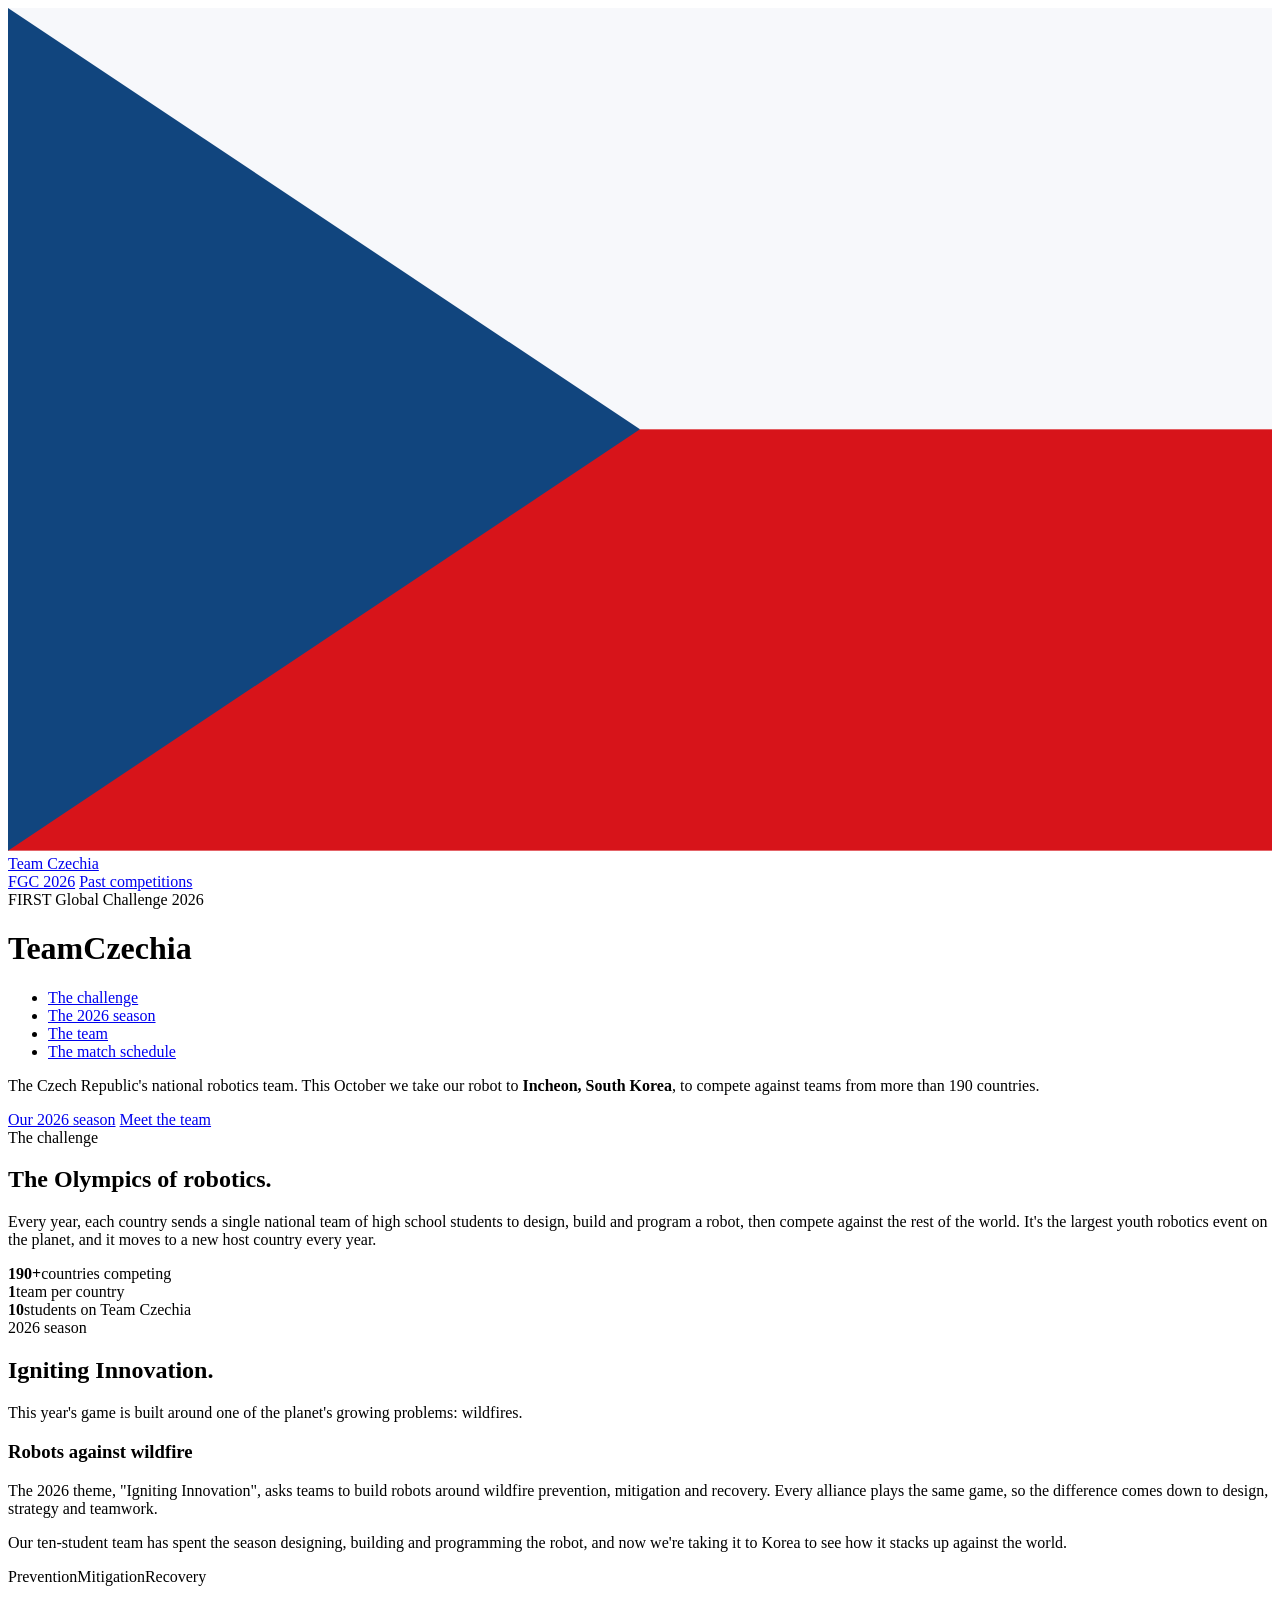
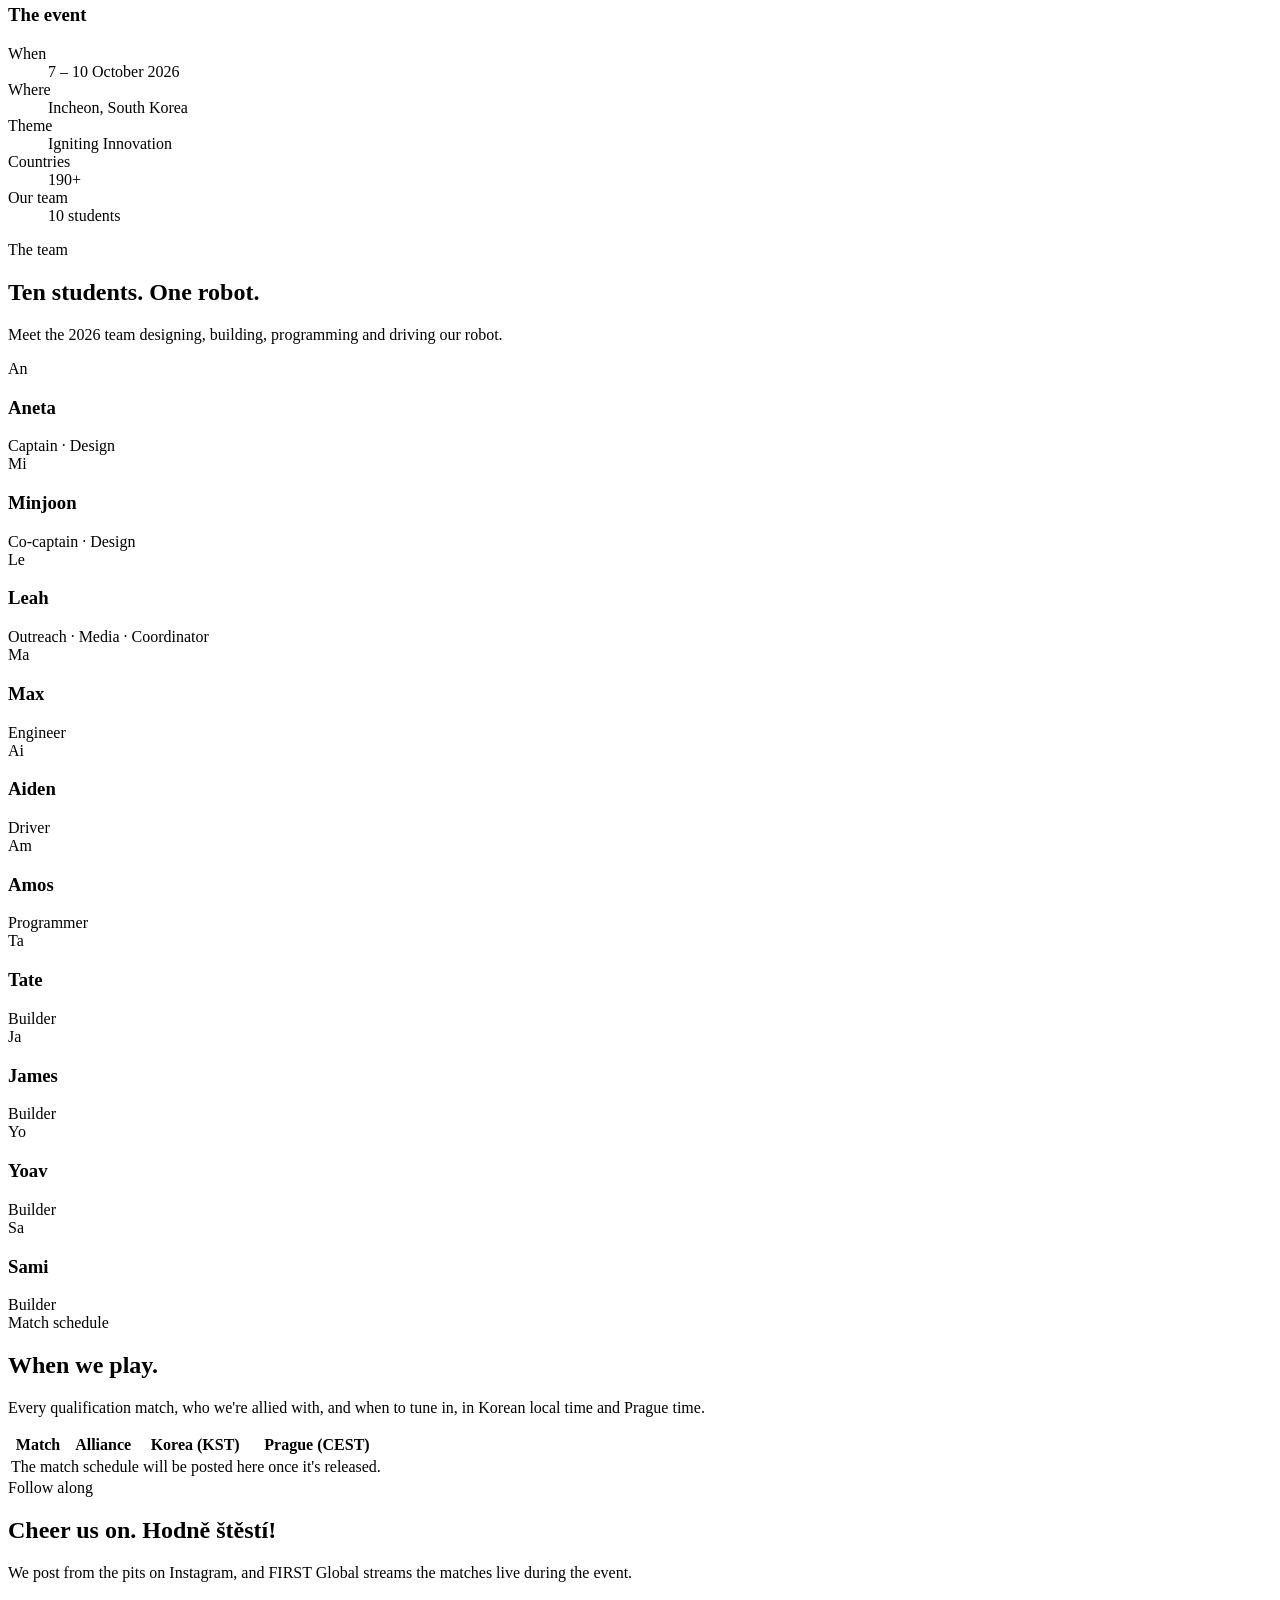
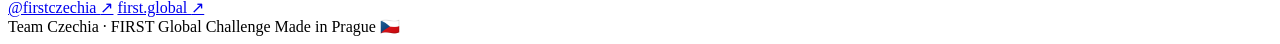
==== public/index.html @ cb6f0652 "Move Follow along below the match schedule Co-Authored-By: Claude Opus 5.5 <noreply@anthropic.com>" ====
<!doctype html>
<html lang="en">
<head>
  <meta charset="utf-8">
  <meta name="viewport" content="width=device-width, initial-scale=1">
  <title>Team Czechia · FIRST Global Challenge</title>
  <meta name="description" content="Team Czechia, the Czech Republic's national robotics team at the FIRST Global Challenge 2026 in Incheon, South Korea.">
  <meta property="og:title" content="Team Czechia · FIRST Global Challenge 2026">
  <meta property="og:description" content="The Czech Republic's national robotics team, competing in Incheon, South Korea, 7–10 October 2026.">
  <link rel="icon" href="/favicon.svg" type="image/svg+xml">
  <link rel="preconnect" href="https://fonts.googleapis.com">
  <link rel="preconnect" href="https://fonts.gstatic.com" crossorigin>
  <link href="https://fonts.googleapis.com/css2?family=Inter:wght@400;500;600&family=Inter+Tight:wght@700;800;900&display=swap" rel="stylesheet">
  <link rel="stylesheet" href="/styles.css">
</head>
<body>
  <nav>
    <div class="wrap">
      <a class="brand" href="/">
        <svg viewBox="0 0 30 20" aria-hidden="true"><rect width="30" height="10" fill="#F7F8FB"/><rect y="10" width="30" height="10" fill="#D7141A"/><path d="M0 0 15 10 0 20Z" fill="#11457E"/></svg>
        <span>Team Czechia</span>
      </a>
      <div class="tabs">
        <a href="/" aria-current="page">FGC 2026</a>
        <a href="/past/">Past competitions</a>
      </div>
    </div>
  </nav>

  <header class="hero">
    <div class="wrap">
      <span class="eyebrow">FIRST Global Challenge 2026</span>
      <div class="hero-title">
        <h1><span>Team</span><span class="czechia">Czechia</span></h1>
        <ul class="quick-menu" aria-label="On this page">
          <li><a href="#challenge">The challenge</a></li>
          <li><a href="#season">The 2026 season</a></li>
          <li><a href="#team">The team</a></li>
          <li><a href="#schedule">The match schedule</a></li>
        </ul>
      </div>
      <p class="lead">The Czech Republic's national robotics team. This October we take our robot to <strong>Incheon, South Korea</strong>, to compete against teams from more than 190 countries.</p>

      <div id="countdown-wrap">
        <p class="countdown-label">Until the competition opens in Incheon</p>
        <div class="countdown">
          <div><strong data-unit="d">–</strong><span>Days</span></div>
          <div><strong data-unit="h">–</strong><span>Hours</span></div>
          <div><strong data-unit="m">–</strong><span>Min</span></div>
          <div><strong data-unit="s">–</strong><span>Sec</span></div>
        </div>
      </div>
      <div class="live" id="live" hidden>Competing now in Incheon</div>

      <div class="cta">
        <a class="btn primary" href="#season">Our 2026 season</a>
        <a class="btn ghost" href="#team">Meet the team</a>
      </div>
    </div>
  </header>
  <div class="stripe" aria-hidden="true"></div>

  <main>
    <section id="challenge">
      <div class="wrap">
        <div class="section-head">
          <span class="eyebrow">The challenge</span>
          <h2>The Olympics of robotics.</h2>
          <p>Every year, each country sends a single national team of high school students to design, build and program a robot, then compete against the rest of the world. It's the largest youth robotics event on the planet, and it moves to a new host country every year.</p>
        </div>
        <div class="stats">
          <div class="stat"><strong>190+</strong><span>countries competing</span></div>
          <div class="stat"><strong>1</strong><span>team per country</span></div>
          <div class="stat"><strong>10</strong><span>students on Team Czechia</span></div>
        </div>
      </div>
    </section>

    <section id="season">
      <div class="wrap">
        <div class="section-head">
          <span class="eyebrow">2026 season</span>
          <h2>Igniting Innovation.</h2>
          <p>This year's game is built around one of the planet's growing problems: wildfires.</p>
        </div>
        <div class="grid-2">
          <article class="card fire">
            <h3>Robots against wildfire</h3>
            <p>The 2026 theme, "Igniting Innovation", asks teams to build robots around wildfire prevention, mitigation and recovery. Every alliance plays the same game, so the difference comes down to design, strategy and teamwork.</p>
            <p>Our ten-student team has spent the season designing, building and programming the robot, and now we're taking it to Korea to see how it stacks up against the world.</p>
            <div class="tags"><span>Prevention</span><span>Mitigation</span><span>Recovery</span></div>
          </article>
          <article class="card">
            <h3>The event</h3>
            <dl class="facts">
              <div><dt>When</dt><dd>7 – 10 October 2026</dd></div>
              <div><dt>Where</dt><dd>Incheon, South Korea</dd></div>
              <div><dt>Theme</dt><dd>Igniting Innovation</dd></div>
              <div><dt>Countries</dt><dd>190+</dd></div>
              <div><dt>Our team</dt><dd>10 students</dd></div>
            </dl>
          </article>
        </div>
      </div>
    </section>

    <section id="team">
      <div class="wrap">
        <div class="section-head">
          <span class="eyebrow">The team</span>
          <h2>Ten students. One robot.</h2>
          <p>Meet the 2026 team designing, building, programming and driving our robot.</p>
        </div>
        <div class="team">
          <article class="member captain">
            <div class="avatar" aria-hidden="true">An</div>
            <h3>Aneta</h3>
            <span class="role">Captain · Design</span>
          </article>
          <article class="member captain">
            <div class="avatar" aria-hidden="true">Mi</div>
            <h3>Minjoon</h3>
            <span class="role">Co-captain · Design</span>
          </article>
          <article class="member">
            <div class="avatar" aria-hidden="true">Le</div>
            <h3>Leah</h3>
            <span class="role">Outreach · Media · Coordinator</span>
          </article>
          <article class="member">
            <div class="avatar" aria-hidden="true">Ma</div>
            <h3>Max</h3>
            <span class="role">Engineer</span>
          </article>
          <article class="member">
            <div class="avatar" aria-hidden="true">Ai</div>
            <h3>Aiden</h3>
            <span class="role">Driver</span>
          </article>
          <article class="member">
            <div class="avatar" aria-hidden="true">Am</div>
            <h3>Amos</h3>
            <span class="role">Programmer</span>
          </article>
          <article class="member">
            <div class="avatar" aria-hidden="true">Ta</div>
            <h3>Tate</h3>
            <span class="role">Builder</span>
          </article>
          <article class="member">
            <div class="avatar" aria-hidden="true">Ja</div>
            <h3>James</h3>
            <span class="role">Builder</span>
          </article>
          <article class="member">
            <div class="avatar" aria-hidden="true">Yo</div>
            <h3>Yoav</h3>
            <span class="role">Builder</span>
          </article>
          <article class="member">
            <div class="avatar" aria-hidden="true">Sa</div>
            <h3>Sami</h3>
            <span class="role">Builder</span>
          </article>
        </div>
      </div>
    </section>

    <section id="schedule">
      <div class="wrap">
        <div class="section-head">
          <span class="eyebrow">Match schedule</span>
          <h2>When we play.</h2>
          <p>Every qualification match, who we're allied with, and when to tune in, in Korean local time and Prague time.</p>
        </div>
        <div class="table-wrap">
          <table class="schedule">
            <thead>
              <tr><th scope="col">Match</th><th scope="col">Alliance</th><th scope="col">Korea (KST)</th><th scope="col">Prague (CEST)</th></tr>
            </thead>
            <tbody id="schedule-body">
              <tr><td colspan="4" class="empty">The match schedule will be posted here once it's released.</td></tr>
            </tbody>
          </table>
        </div>
      </div>
    </section>
    <section class="follow">
      <div class="wrap">
        <div class="section-head">
          <span class="eyebrow">Follow along</span>
          <h2>Cheer us on. Hodně štěstí!</h2>
          <p>We post from the pits on Instagram, and FIRST Global streams the matches live during the event.</p>
        </div>
        <div class="cta">
          <a class="btn primary" href="https://www.instagram.com/firstczechia/" target="_blank" rel="noopener">@firstczechia <span aria-hidden="true">↗</span></a>
          <a class="btn ghost" href="https://first.global/fgc/" target="_blank" rel="noopener">first.global <span aria-hidden="true">↗</span></a>
        </div>
      </div>
    </section>
  </main>

  <footer>
    <div class="wrap">
      <span>Team Czechia · FIRST Global Challenge</span>
      <span>Made in Prague 🇨🇿</span>
    </div>
  </footer>

  <script>
    // Competition runs 7–10 Oct 2026 in Incheon (UTC+9).
    const start = Date.parse("2026-10-07T00:00:00+09:00");
    const end = Date.parse("2026-10-11T00:00:00+09:00");
    const units = Object.fromEntries([...document.querySelectorAll("[data-unit]")].map(el => [el.dataset.unit, el]));
    const pad = n => String(n).padStart(2, "0");

    function tick() {
      const now = Date.now();
      if (now >= start) {
        document.getElementById("countdown-wrap").hidden = true;
        document.getElementById("live").hidden = now >= end;
        return;
      }
      const s = Math.floor((start - now) / 1000);
      units.d.textContent = Math.floor(s / 86400);
      units.h.textContent = pad(Math.floor(s % 86400 / 3600));
      units.m.textContent = pad(Math.floor(s % 3600 / 60));
      units.s.textContent = pad(s % 60);
      setTimeout(tick, 1000 - now % 1000);
    }
    tick();

    // Match schedule. Enter times in Korean local time (KST, UTC+9); Prague time is worked out automatically.
    // Example: { match: "Q12", alliance: ["Japan", "Kenya"], kst: "2026-10-08 10:30" },
    const matches = [];

    if (matches.length) {
      const fmt = (date, tz) => date.toLocaleString("en-GB", { timeZone: tz, weekday: "short", day: "numeric", month: "short", hour: "2-digit", minute: "2-digit" });
      document.getElementById("schedule-body").innerHTML = matches.map(m => {
        const when = new Date(m.kst.replace(" ", "T") + ":00+09:00");
        return `<tr><td><strong>${m.match}</strong></td><td>Czechia · ${m.alliance.join(" · ")}</td><td>${fmt(when, "Asia/Seoul")}</td><td>${fmt(when, "Europe/Prague")}</td></tr>`;
      }).join("");
    }
  </script>
</body>
</html>
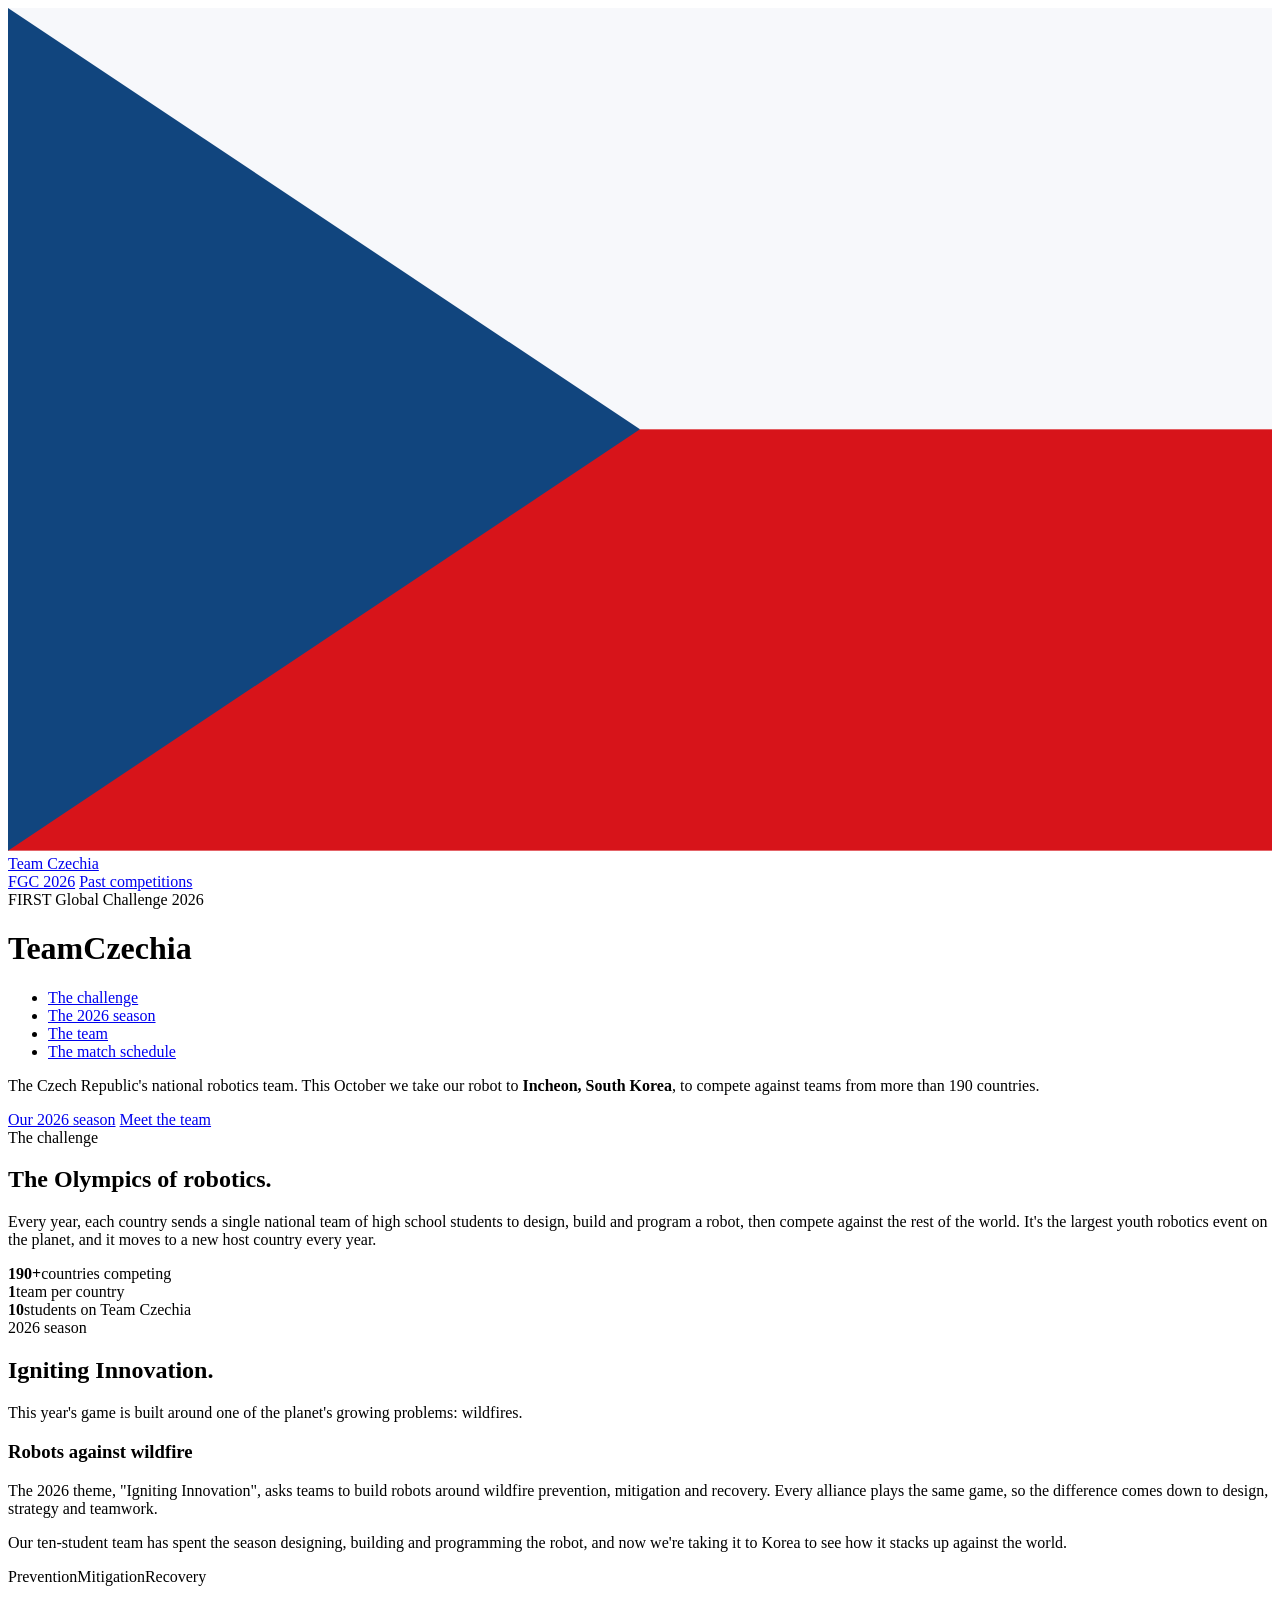
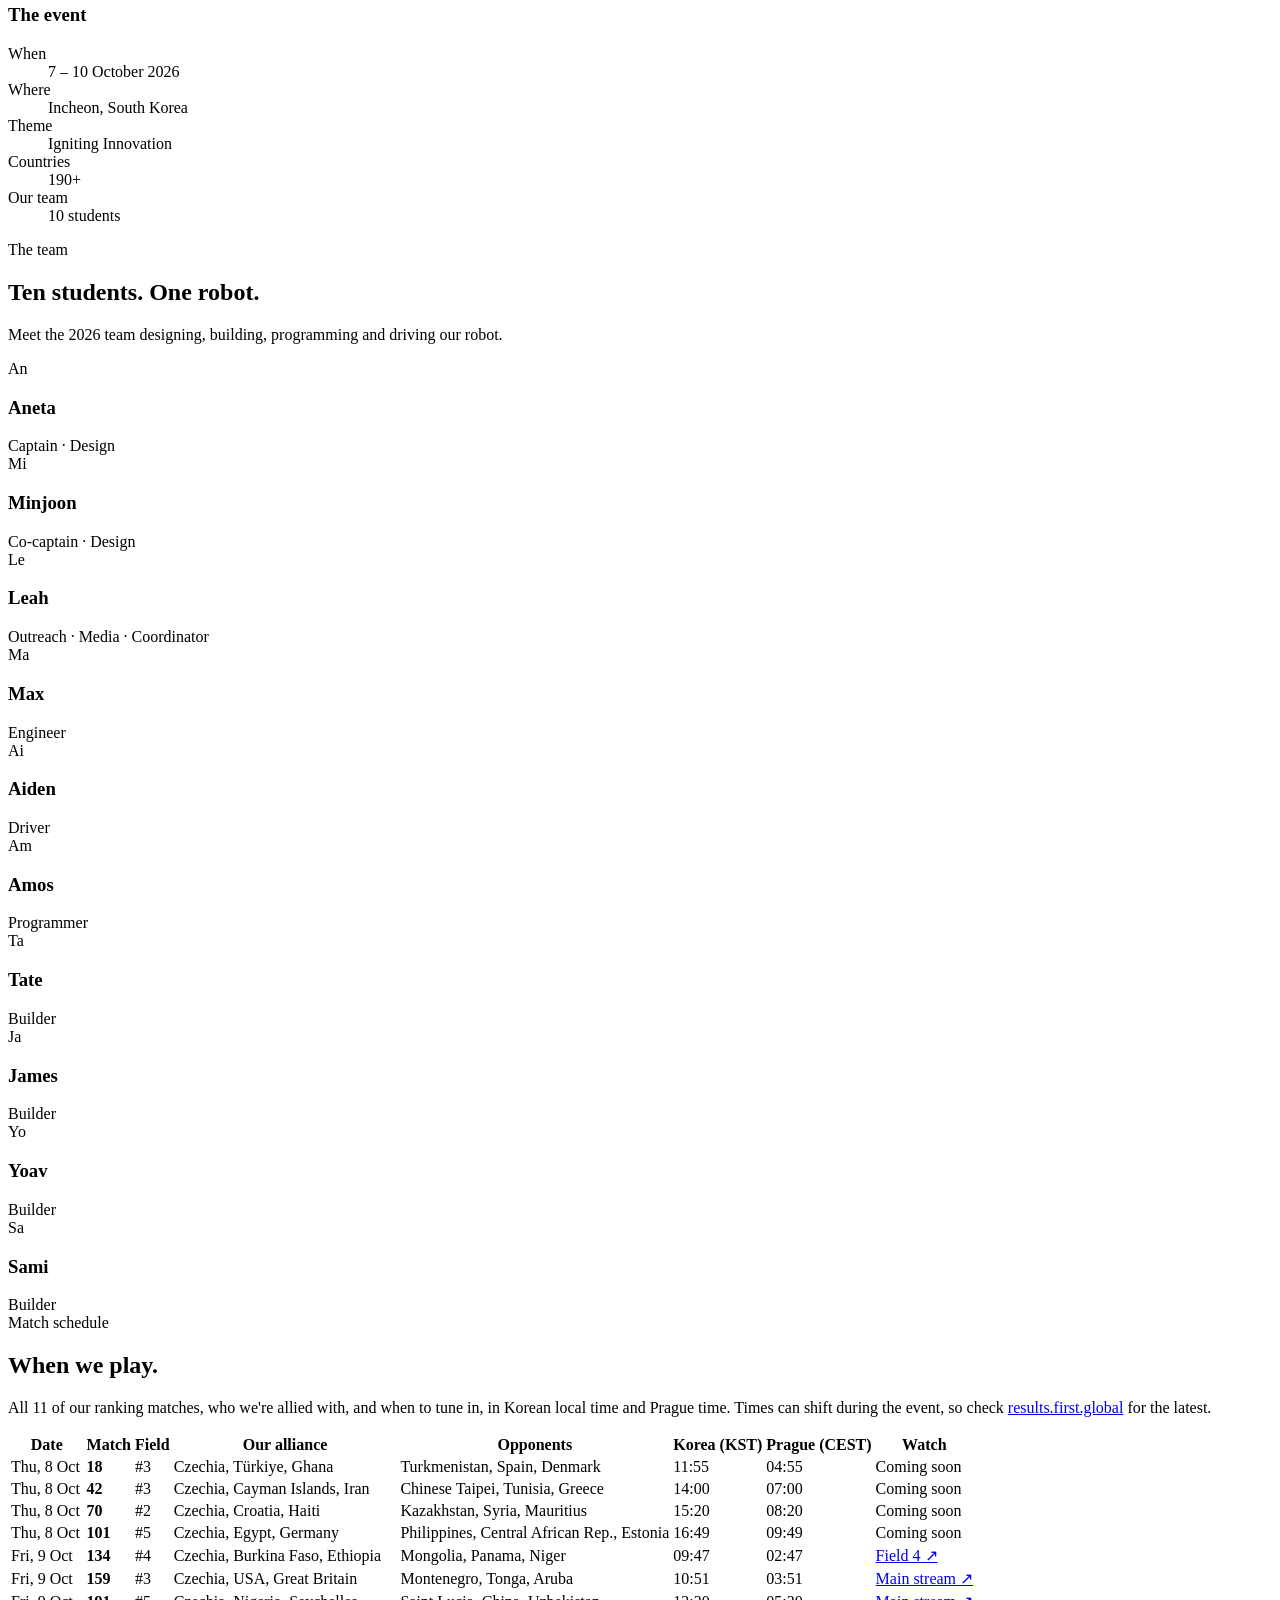
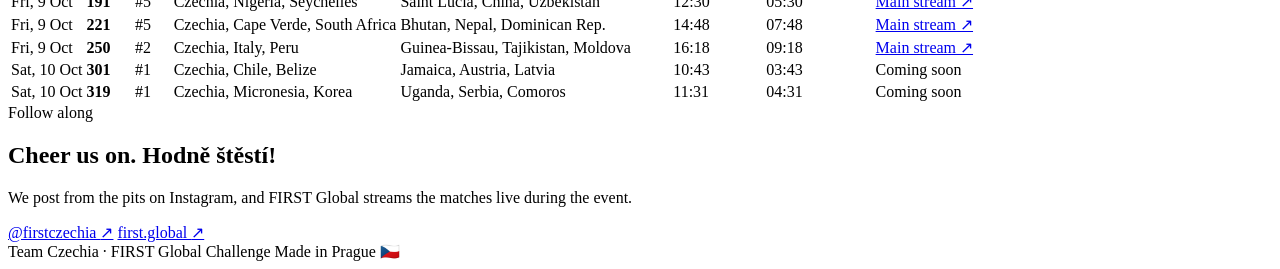
==== commit e2947891: "Add Czechia's 11 ranking matches with fields, alliances and stream links Co-Authored-By: Claude Opus" ====
--- a/public/index.html
+++ b/public/index.html
@@ -171,15 +171,15 @@
         <div class="section-head">
           <span class="eyebrow">Match schedule</span>
           <h2>When we play.</h2>
-          <p>Every qualification match, who we're allied with, and when to tune in, in Korean local time and Prague time.</p>
+          <p>All 11 of our ranking matches, who we're allied with, and when to tune in, in Korean local time and Prague time. Times can shift during the event, so check <a href="https://results.first.global/" target="_blank" rel="noopener">results.first.global</a> for the latest.</p>
         </div>
         <div class="table-wrap">
           <table class="schedule">
             <thead>
-              <tr><th scope="col">Match</th><th scope="col">Alliance</th><th scope="col">Korea (KST)</th><th scope="col">Prague (CEST)</th></tr>
+              <tr><th scope="col">Date</th><th scope="col">Match</th><th scope="col">Field</th><th scope="col">Our alliance</th><th scope="col">Opponents</th><th scope="col">Korea (KST)</th><th scope="col">Prague (CEST)</th><th scope="col">Watch</th></tr>
             </thead>
             <tbody id="schedule-body">
-              <tr><td colspan="4" class="empty">The match schedule will be posted here once it's released.</td></tr>
+              <tr><td colspan="8" class="empty">The match schedule will be posted here once it's released.</td></tr>
             </tbody>
           </table>
         </div>
@@ -230,17 +230,66 @@
     }
     tick();
 
-    // Match schedule. Enter times in Korean local time (KST, UTC+9); Prague time is worked out automatically.
-    // Example: { match: "Q12", alliance: ["Japan", "Kenya"], kst: "2026-10-08 10:30" },
-    const matches = [];
-
-    if (matches.length) {
-      const fmt = (date, tz) => date.toLocaleString("en-GB", { timeZone: tz, weekday: "short", day: "numeric", month: "short", hour: "2-digit", minute: "2-digit" });
-      document.getElementById("schedule-body").innerHTML = matches.map(m => {
-        const when = new Date(m.kst.replace(" ", "T") + ":00+09:00");
-        return `<tr><td><strong>${m.match}</strong></td><td>Czechia · ${m.alliance.join(" · ")}</td><td>${fmt(when, "Asia/Seoul")}</td><td>${fmt(when, "Europe/Prague")}</td></tr>`;
-      }).join("");
-    }
+    // Ranking matches from results.first.global. Times are Korean local time (KST, UTC+9);
+    // Prague time is worked out automatically.
+    const matches = [
+      { match: 18,  field: 3, kst: "2026-10-08 11:55", alliance: "red",  with: ["TUR", "GHA"], vs: ["TKM", "ESP", "DEN"] },
+      { match: 42,  field: 3, kst: "2026-10-08 14:00", alliance: "red",  with: ["CAY", "IRI"], vs: ["TPE", "TUN", "GRE"] },
+      { match: 70,  field: 2, kst: "2026-10-08 15:20", alliance: "red",  with: ["CRO", "HAI"], vs: ["KAZ", "SYR", "MRI"] },
+      { match: 101, field: 5, kst: "2026-10-08 16:49", alliance: "red",  with: ["EGY", "GER"], vs: ["PHI", "CAF", "EST"] },
+      { match: 134, field: 4, kst: "2026-10-09 09:47", alliance: "blue", with: ["BUR", "ETH"], vs: ["MGL", "PAN", "NIG"] },
+      { match: 159, field: 3, kst: "2026-10-09 10:51", alliance: "blue", with: ["USA", "GBR"], vs: ["MNE", "TGA", "ARU"] },
+      { match: 191, field: 5, kst: "2026-10-09 12:30", alliance: "blue", with: ["NGR", "SEY"], vs: ["LCA", "CHN", "UZB"] },
+      { match: 221, field: 5, kst: "2026-10-09 14:48", alliance: "red",  with: ["CPV", "RSA"], vs: ["BHU", "NEP", "DOM"] },
+      { match: 250, field: 2, kst: "2026-10-09 16:18", alliance: "red",  with: ["ITA", "PER"], vs: ["GBS", "TJK", "MDA"] },
+      { match: 301, field: 1, kst: "2026-10-10 10:43", alliance: "blue", with: ["CHI", "BIZ"], vs: ["JAM", "AUT", "LAT"] },
+      { match: 319, field: 1, kst: "2026-10-10 11:31", alliance: "blue", with: ["FSM", "KOR"], vs: ["UGA", "SRB", "COM"] },
+    ];
+
+    // FIRST Global Media livestreams by Korean date: a field number, or "main" for the day's main broadcast.
+    const streams = {
+      "2026-10-09": {
+        main: "https://www.youtube.com/watch?v=juiOD0SCK9Q",
+        4: "https://www.youtube.com/watch?v=u9lpqA9azkM",
+      },
+    };
+
+    const countries = {
+      ARU: "Aruba", AUT: "Austria", BHU: "Bhutan", BIZ: "Belize", BUR: "Burkina Faso", CAF: "Central African Rep.",
+      CAY: "Cayman Islands", CHI: "Chile", CHN: "China", COM: "Comoros", CPV: "Cape Verde", CRO: "Croatia",
+      DEN: "Denmark", DOM: "Dominican Rep.", EGY: "Egypt", ESP: "Spain", EST: "Estonia", ETH: "Ethiopia",
+      FSM: "Micronesia", GBR: "Great Britain", GBS: "Guinea-Bissau", GER: "Germany", GHA: "Ghana", GRE: "Greece",
+      HAI: "Haiti", IRI: "Iran", ITA: "Italy", JAM: "Jamaica", KAZ: "Kazakhstan", KOR: "Korea", LAT: "Latvia",
+      LCA: "Saint Lucia", MDA: "Moldova", MGL: "Mongolia", MNE: "Montenegro", MRI: "Mauritius", NEP: "Nepal",
+      NGR: "Nigeria", NIG: "Niger", PAN: "Panama", PER: "Peru", PHI: "Philippines", RSA: "South Africa",
+      SEY: "Seychelles", SRB: "Serbia", SYR: "Syria", TGA: "Tonga", TJK: "Tajikistan", TKM: "Turkmenistan",
+      TPE: "Chinese Taipei", TUN: "Tunisia", TUR: "Türkiye", UGA: "Uganda", USA: "USA", UZB: "Uzbekistan",
+    };
+    const names = codes => codes.map(c => countries[c] || c).join(", ");
+    const fmt = (date, tz, opts) => date.toLocaleString("en-GB", { timeZone: tz, ...opts });
+    const time = { hour: "2-digit", minute: "2-digit" };
+    const other = { blue: "red", red: "blue" };
+    const nextMatch = matches.find(m => new Date(m.kst.replace(" ", "T") + ":00+09:00") > Date.now());
+
+    document.getElementById("schedule-body").innerHTML = matches.map(m => {
+      const when = new Date(m.kst.replace(" ", "T") + ":00+09:00");
+      const day = streams[m.kst.slice(0, 10)] || {};
+      const watch = day[m.field]
+        ? `<a class="watch" href="${day[m.field]}" target="_blank" rel="noopener">Field ${m.field} ↗</a>`
+        : day.main
+          ? `<a class="watch" href="${day.main}" target="_blank" rel="noopener">Main stream ↗</a>`
+          : `<span class="soon">Coming soon</span>`;
+      return `<tr${m === nextMatch ? ' class="next"' : ""}>
+        <td>${fmt(when, "Asia/Seoul", { weekday: "short", day: "numeric", month: "short" })}</td>
+        <td><strong>${m.match}</strong>${m === nextMatch ? ' <span class="next-tag">Next</span>' : ""}</td>
+        <td>#${m.field}</td>
+        <td><span class="dot ${m.alliance}"></span>Czechia, ${names(m.with)}</td>
+        <td><span class="dot ${other[m.alliance]}"></span>${names(m.vs)}</td>
+        <td>${fmt(when, "Asia/Seoul", time)}</td>
+        <td>${fmt(when, "Europe/Prague", time)}</td>
+        <td>${watch}</td>
+      </tr>`;
+    }).join("");
   </script>
 </body>
 </html>
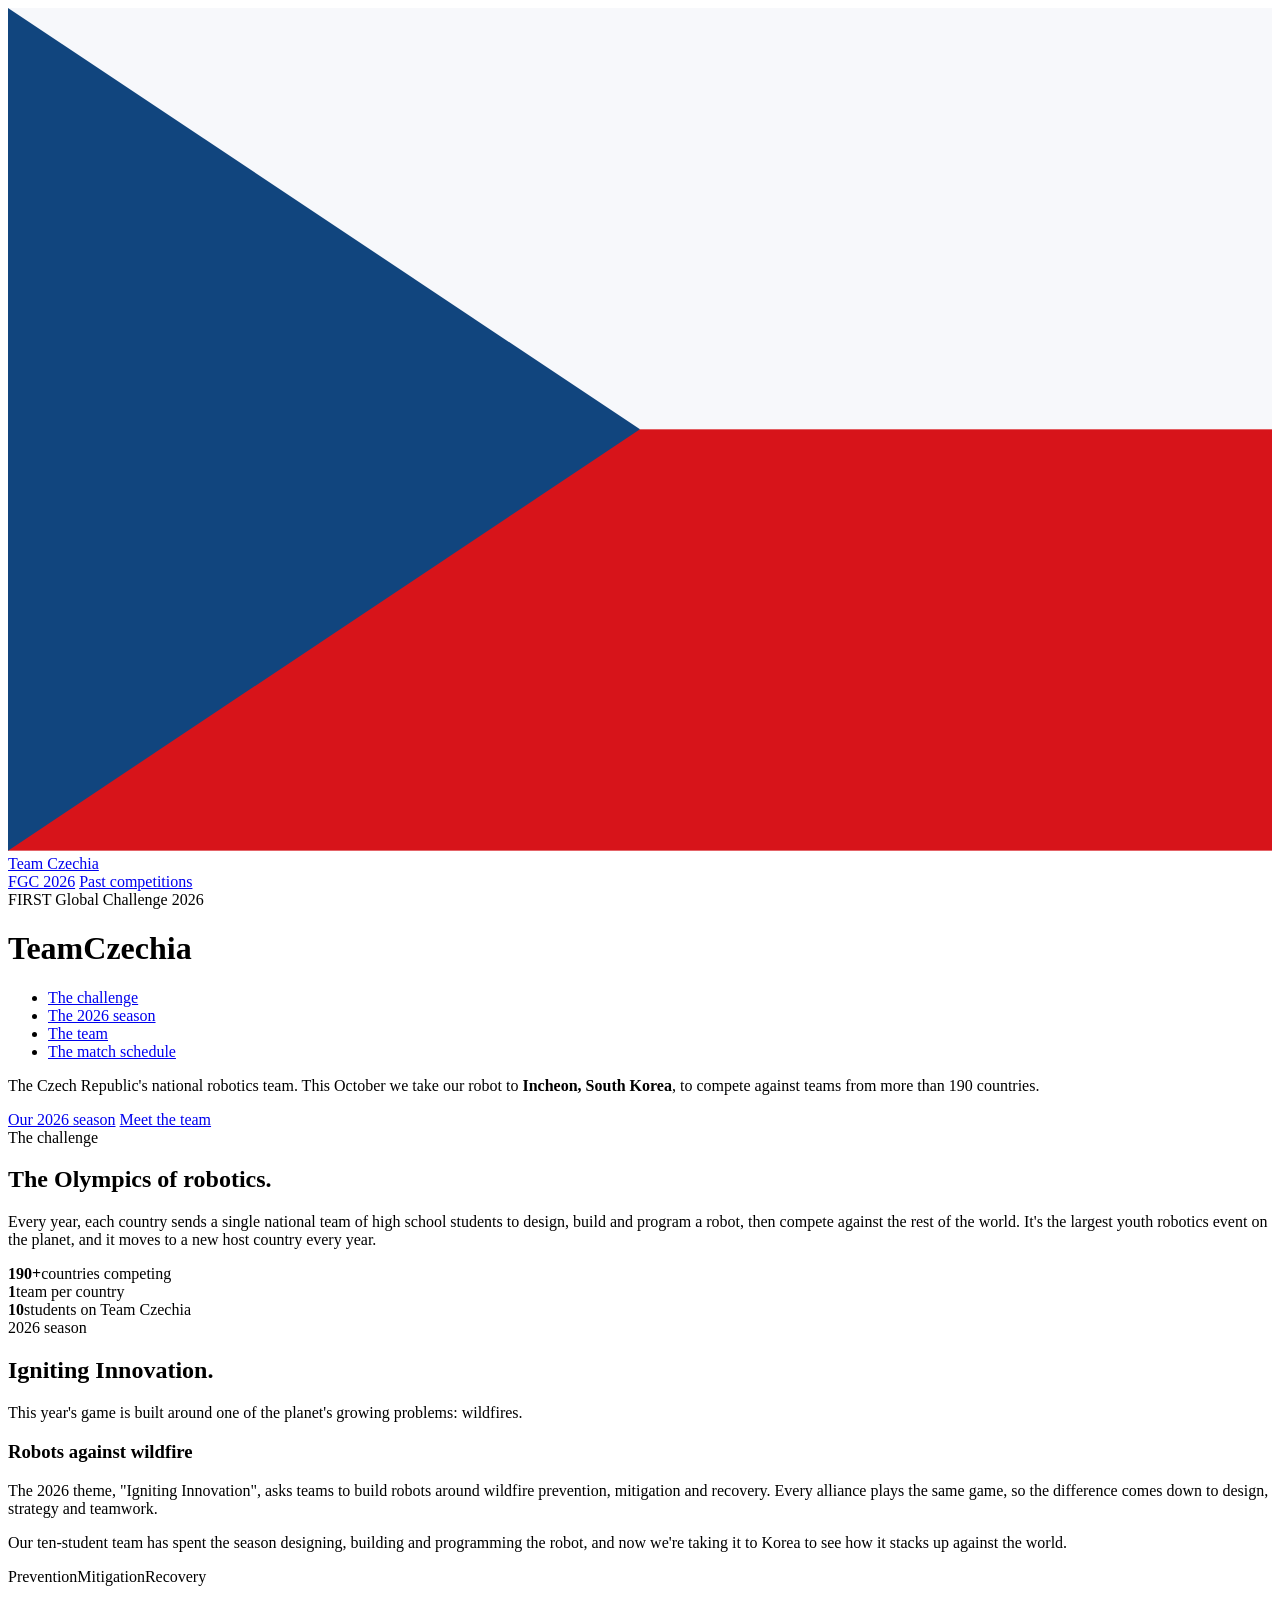
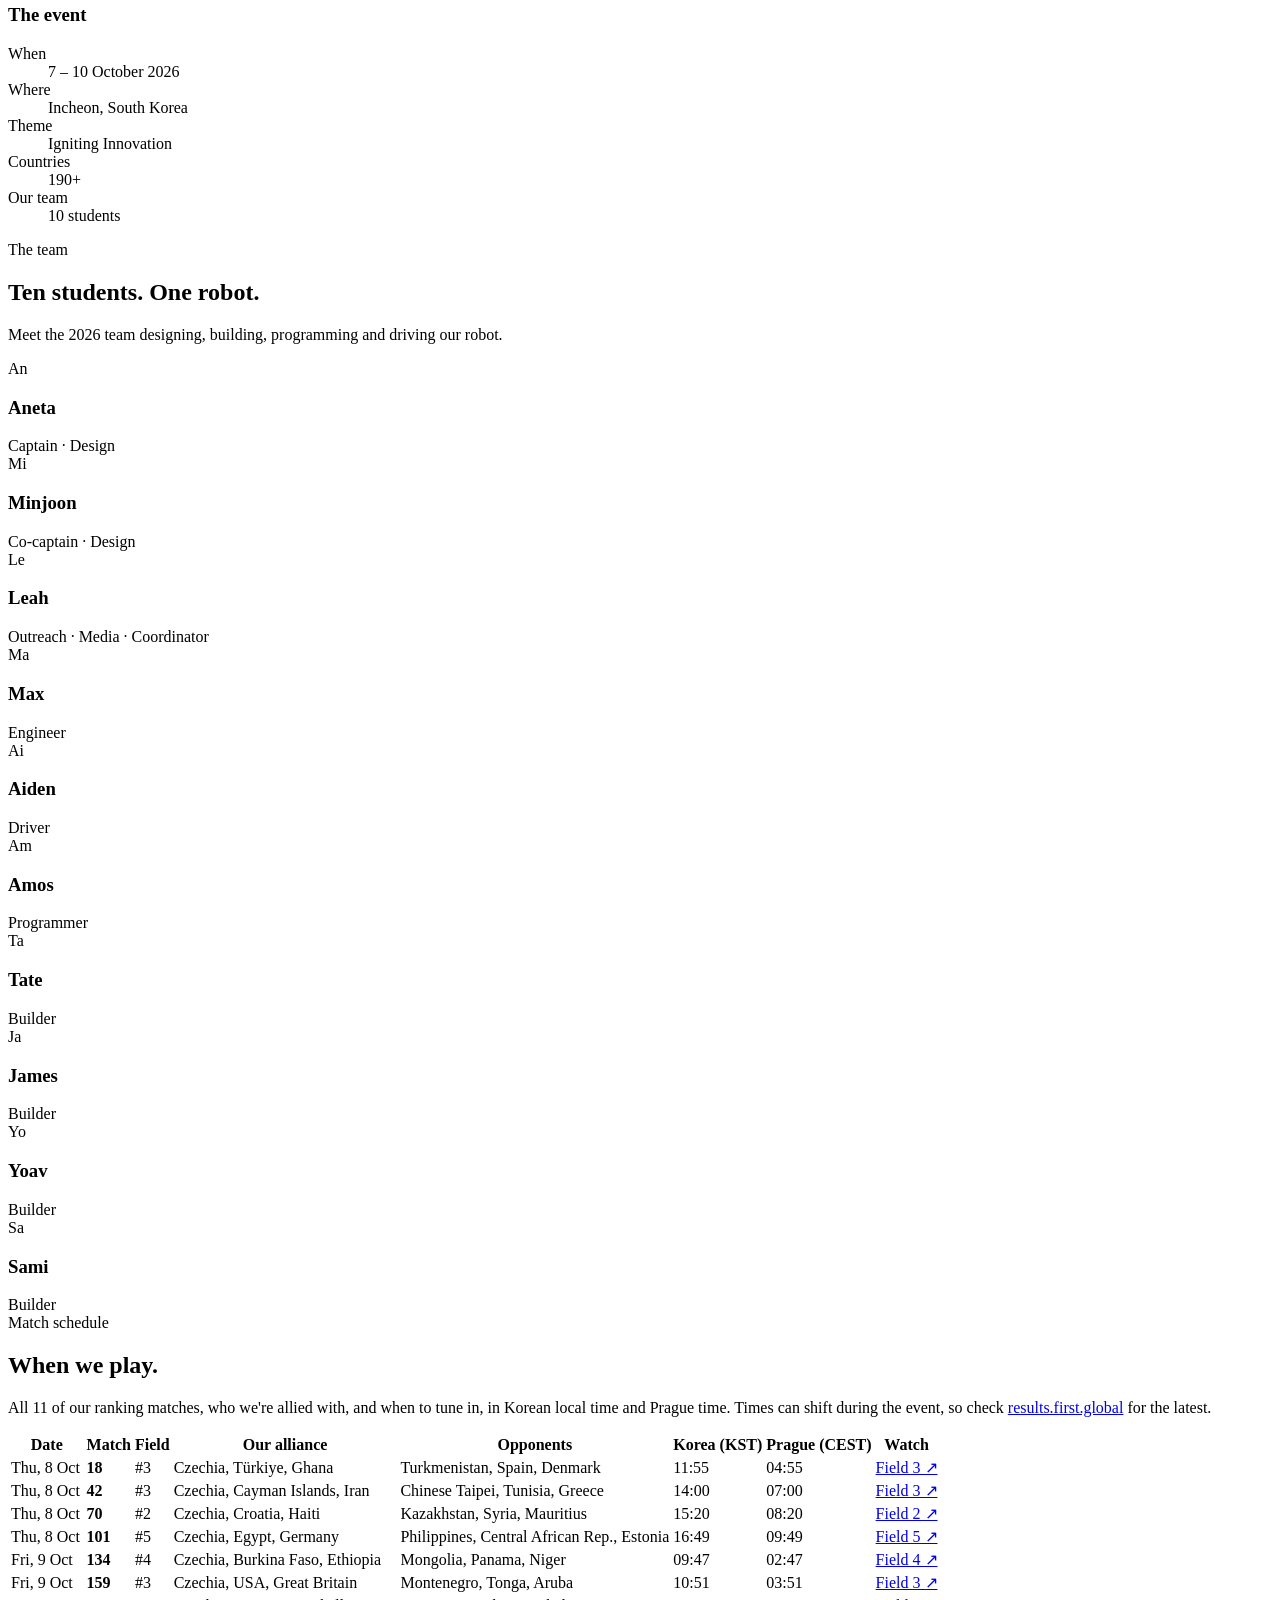
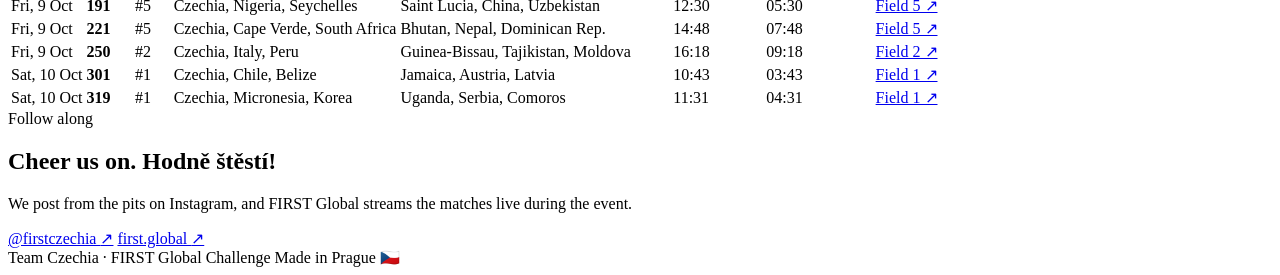
==== commit 4830f1b3: "Link every match to its FGC 2026 field livestream Fix day mapping (Day 1 = Thu 8 Oct, Day 2 = Fri 9 " ====
--- a/public/index.html
+++ b/public/index.html
@@ -246,12 +246,13 @@
       { match: 319, field: 1, kst: "2026-10-10 11:31", alliance: "blue", with: ["FSM", "KOR"], vs: ["UGA", "SRB", "COM"] },
     ];
 
-    // FIRST Global Media livestreams by Korean date: a field number, or "main" for the day's main broadcast.
+    // FIRST Global Media livestreams (YouTube "Live" tab), by Korean date: a field number, or "main" for
+    // the day's main broadcast. Day 1 = Thu 8 Oct, Day 2 = Fri 9 Oct, Day 3 = Sat 10 Oct.
+    const yt = id => `https://www.youtube.com/watch?v=${id}`;
     const streams = {
-      "2026-10-09": {
-        main: "https://www.youtube.com/watch?v=juiOD0SCK9Q",
-        4: "https://www.youtube.com/watch?v=u9lpqA9azkM",
-      },
+      "2026-10-08": { main: yt("2giQLSlMOgo"), 1: yt("OYWoZl6scbM"), 2: yt("jJ5DHNJrpc4"), 3: yt("-jA1YanHcB8"), 4: yt("C7MIYhOdYS4"), 5: yt("rQO7Ml3pYxk") },
+      "2026-10-09": { main: yt("UekLwTOuNUU"), 1: yt("tkQpTnlTcu8"), 2: yt("F_kvVyXWrZU"), 3: yt("YNKPPyYxfJM"), 4: yt("ZkFxxa22V5g"), 5: yt("onEdqqlQjaQ") },
+      "2026-10-10": { main: yt("juiOD0SCK9Q"), 1: yt("jKX6kQnTp7g"), 2: yt("P4tHKmWGoS0"), 3: yt("3H32iaSLciE"), 4: yt("u9lpqA9azkM"), 5: yt("-zWoaHmeZ38") },
     };
 
     const countries = {
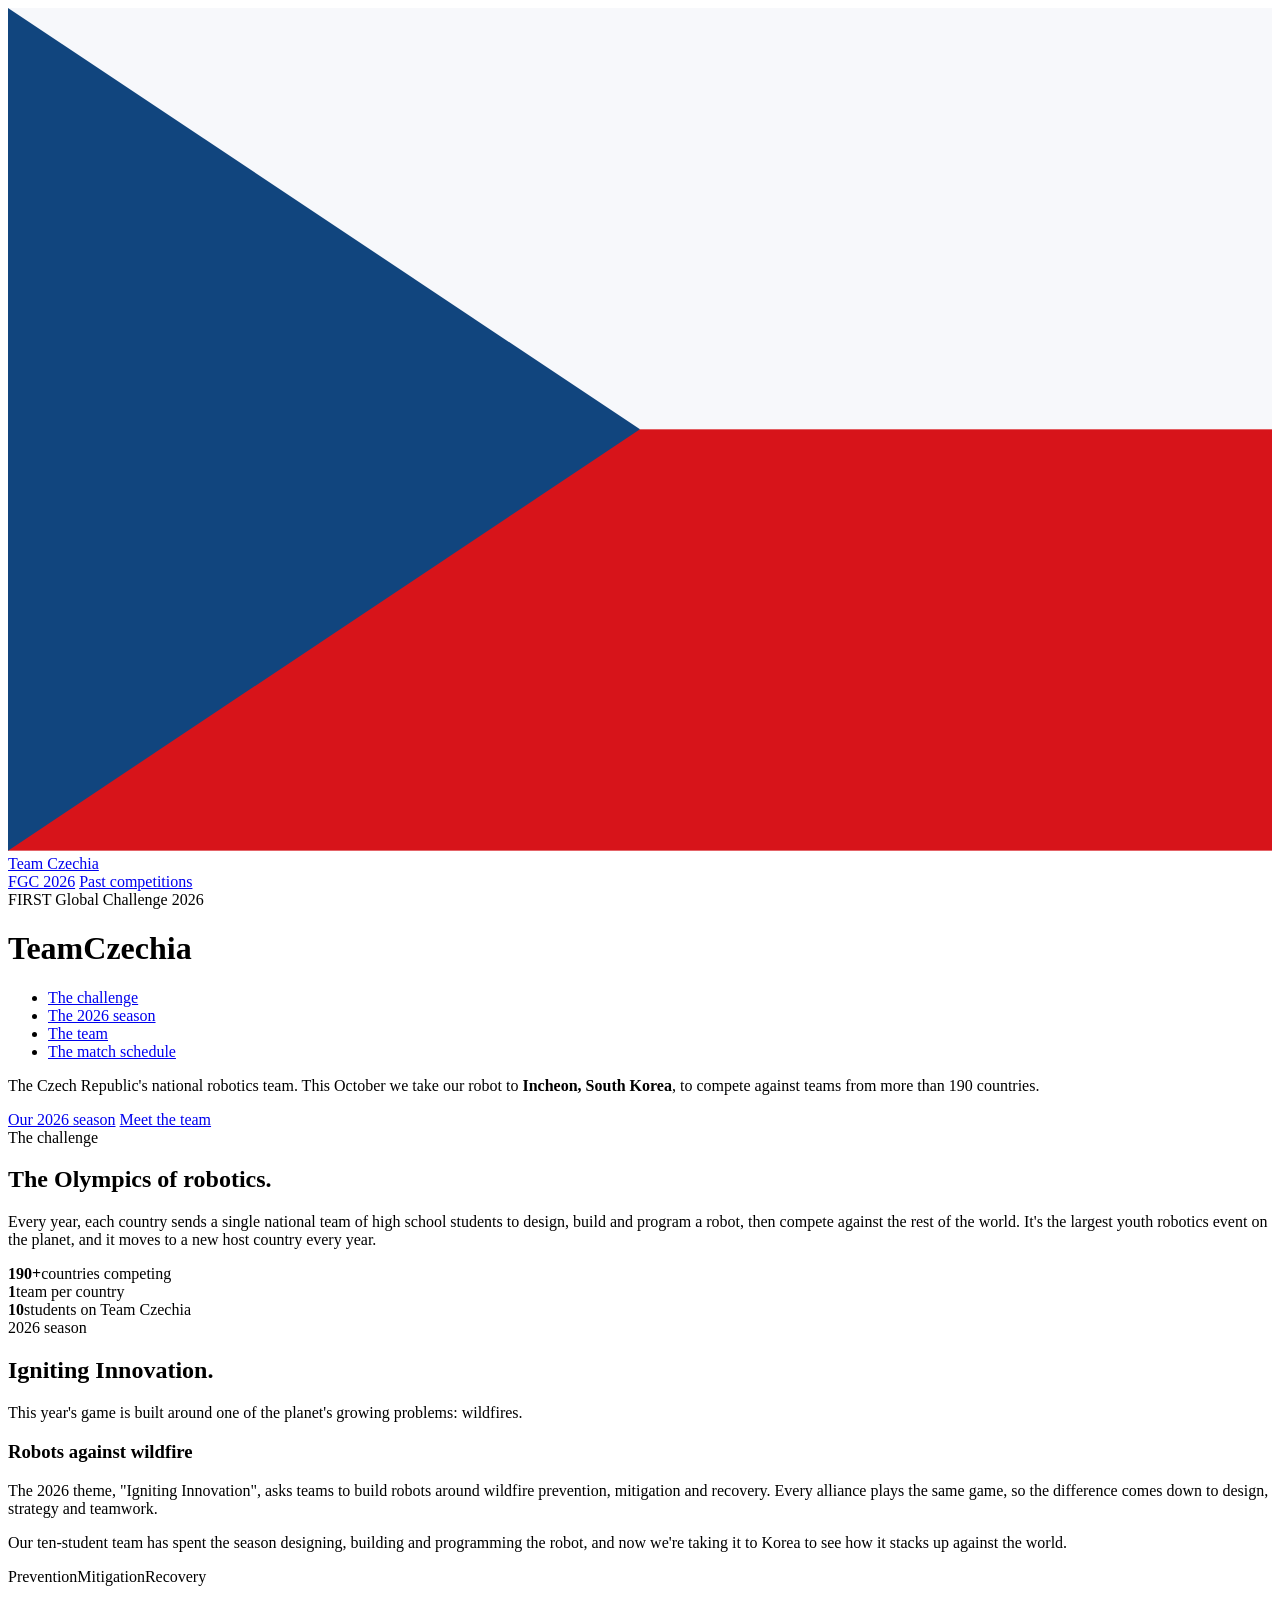
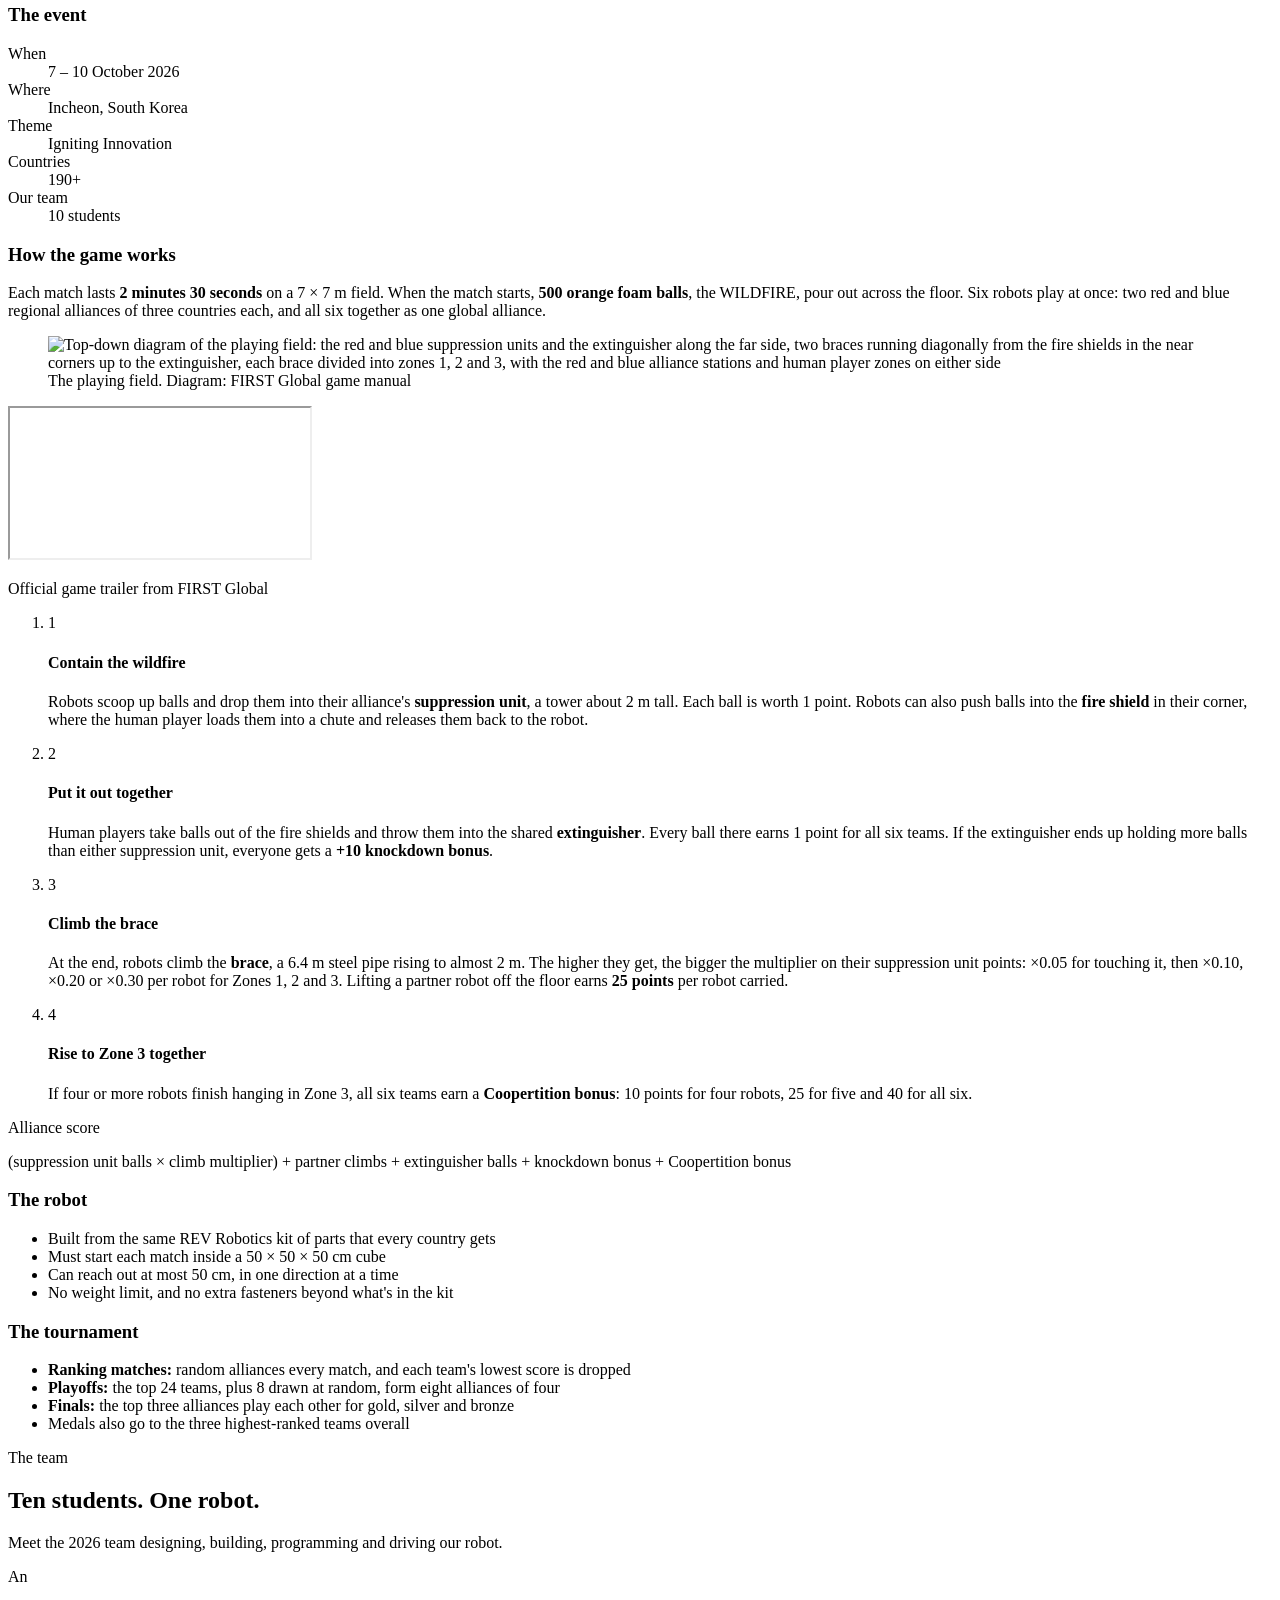
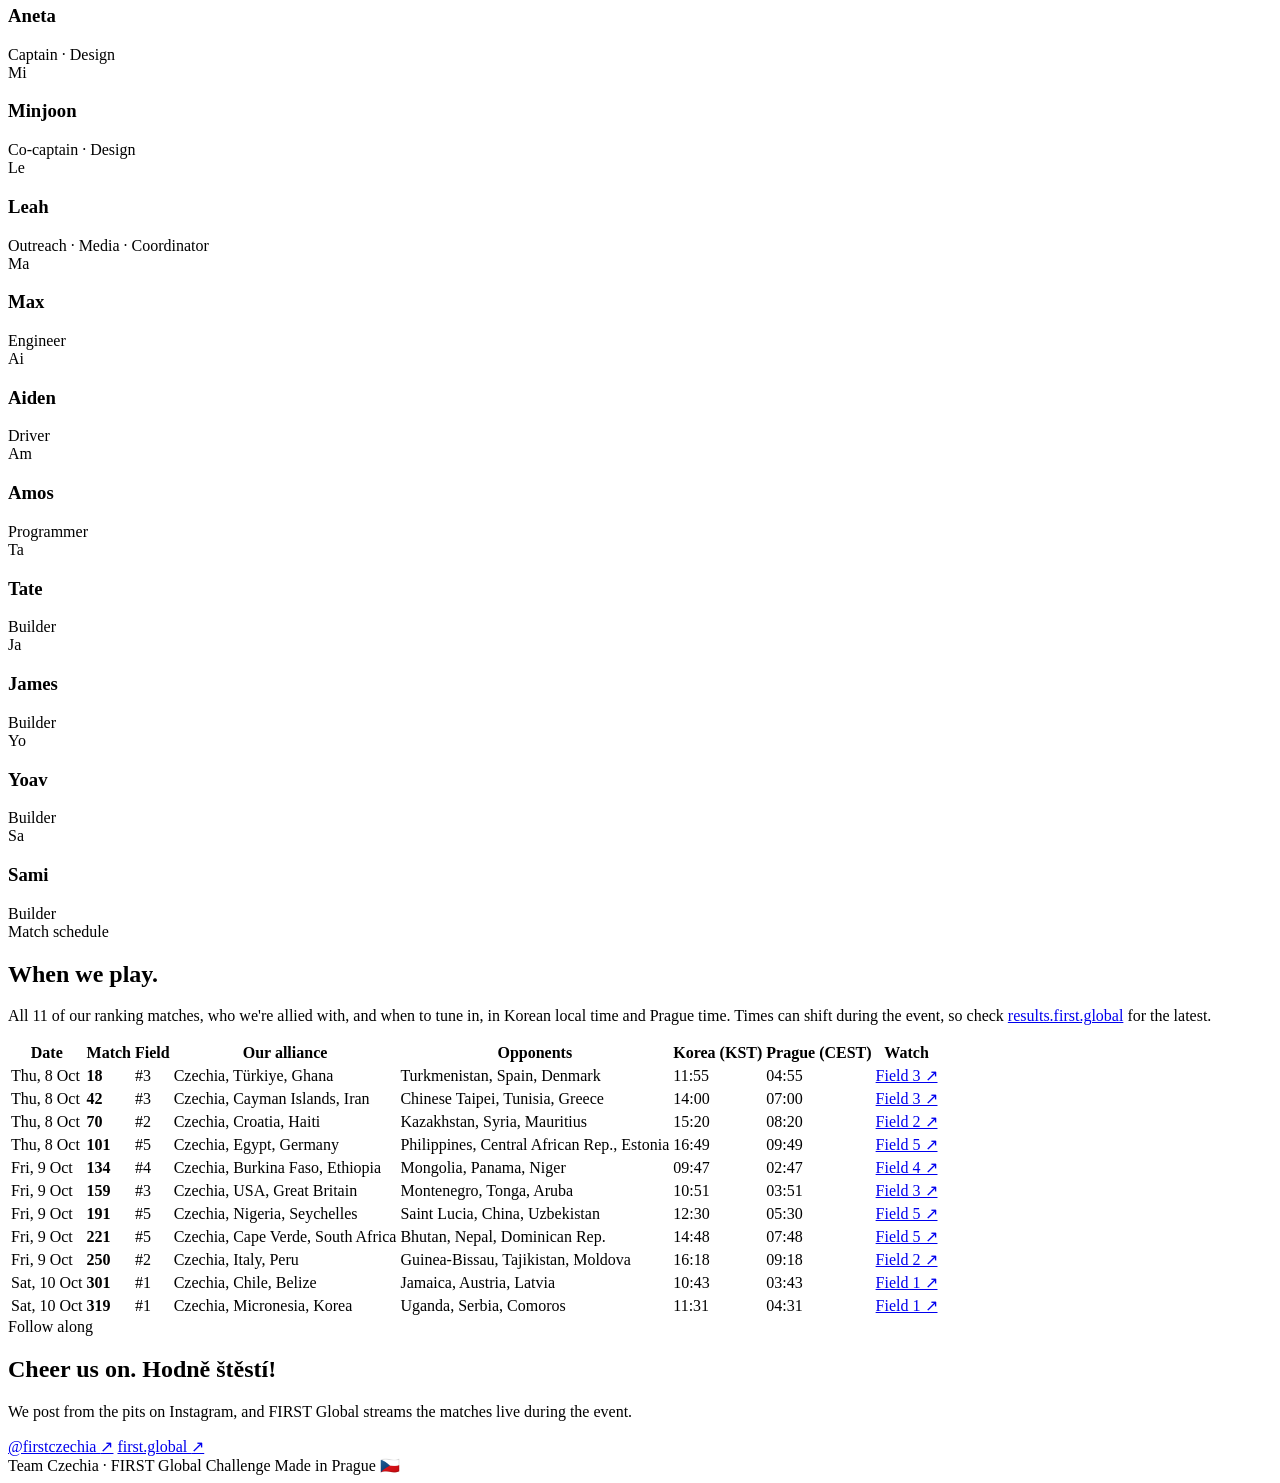
==== commit ad945354: "Explain the 2026 Igniting Innovation game in the season section Field diagram from the game manual, " ====
--- a/public/index.html
+++ b/public/index.html
@@ -101,6 +101,73 @@
             </dl>
           </article>
         </div>
+
+        <div class="game">
+          <div class="game-head">
+            <h3>How the game works</h3>
+            <p>Each match lasts <strong>2 minutes 30 seconds</strong> on a 7 × 7 m field. When the match starts, <strong>500 orange foam balls</strong>, the WILDFIRE, pour out across the floor. Six robots play at once: two <span class="pill red">red</span> and <span class="pill blue">blue</span> regional alliances of three countries each, and all six together as one global alliance.</p>
+          </div>
+
+          <div class="game-media">
+            <figure class="field-fig">
+              <img src="/img/field-layout.jpg" alt="Top-down diagram of the playing field: the red and blue suppression units and the extinguisher along the far side, two braces running diagonally from the fire shields in the near corners up to the extinguisher, each brace divided into zones 1, 2 and 3, with the red and blue alliance stations and human player zones on either side" loading="lazy">
+              <figcaption>The playing field. Diagram: FIRST Global game manual</figcaption>
+            </figure>
+            <div class="video">
+              <iframe src="https://www.youtube-nocookie.com/embed/kDMIGaCbFEc" title="Trailer for the 2026 FIRST Global Challenge, Igniting Innovation" loading="lazy" allow="accelerometer; encrypted-media; gyroscope; picture-in-picture" allowfullscreen></iframe>
+              <p class="video-cap">Official game trailer from FIRST Global</p>
+            </div>
+          </div>
+
+          <ol class="steps">
+            <li>
+              <span class="step-n">1</span>
+              <h4>Contain the wildfire</h4>
+              <p>Robots scoop up balls and drop them into their alliance's <strong>suppression unit</strong>, a tower about 2 m tall. Each ball is worth 1 point. Robots can also push balls into the <strong>fire shield</strong> in their corner, where the human player loads them into a chute and releases them back to the robot.</p>
+            </li>
+            <li>
+              <span class="step-n">2</span>
+              <h4>Put it out together</h4>
+              <p>Human players take balls out of the fire shields and throw them into the shared <strong>extinguisher</strong>. Every ball there earns 1 point for all six teams. If the extinguisher ends up holding more balls than either suppression unit, everyone gets a <strong>+10 knockdown bonus</strong>.</p>
+            </li>
+            <li>
+              <span class="step-n">3</span>
+              <h4>Climb the brace</h4>
+              <p>At the end, robots climb the <strong>brace</strong>, a 6.4 m steel pipe rising to almost 2 m. The higher they get, the bigger the multiplier on their suppression unit points: ×0.05 for touching it, then ×0.10, ×0.20 or ×0.30 per robot for Zones 1, 2 and 3. Lifting a partner robot off the floor earns <strong>25 points</strong> per robot carried.</p>
+            </li>
+            <li>
+              <span class="step-n">4</span>
+              <h4>Rise to Zone 3 together</h4>
+              <p>If four or more robots finish hanging in Zone 3, all six teams earn a <strong>Coopertition bonus</strong>: 10 points for four robots, 25 for five and 40 for all six.</p>
+            </li>
+          </ol>
+
+          <div class="score-line">
+            <span class="eyebrow">Alliance score</span>
+            <p>(suppression unit balls × climb multiplier) + partner climbs + extinguisher balls + knockdown bonus + Coopertition bonus</p>
+          </div>
+
+          <div class="grid-2 rules">
+            <article class="card">
+              <h3>The robot</h3>
+              <ul class="ticks">
+                <li>Built from the same REV Robotics kit of parts that every country gets</li>
+                <li>Must start each match inside a 50 × 50 × 50 cm cube</li>
+                <li>Can reach out at most 50 cm, in one direction at a time</li>
+                <li>No weight limit, and no extra fasteners beyond what's in the kit</li>
+              </ul>
+            </article>
+            <article class="card">
+              <h3>The tournament</h3>
+              <ul class="ticks">
+                <li><strong>Ranking matches:</strong> random alliances every match, and each team's lowest score is dropped</li>
+                <li><strong>Playoffs:</strong> the top 24 teams, plus 8 drawn at random, form eight alliances of four</li>
+                <li><strong>Finals:</strong> the top three alliances play each other for gold, silver and bronze</li>
+                <li>Medals also go to the three highest-ranked teams overall</li>
+              </ul>
+            </article>
+          </div>
+        </div>
       </div>
     </section>
 
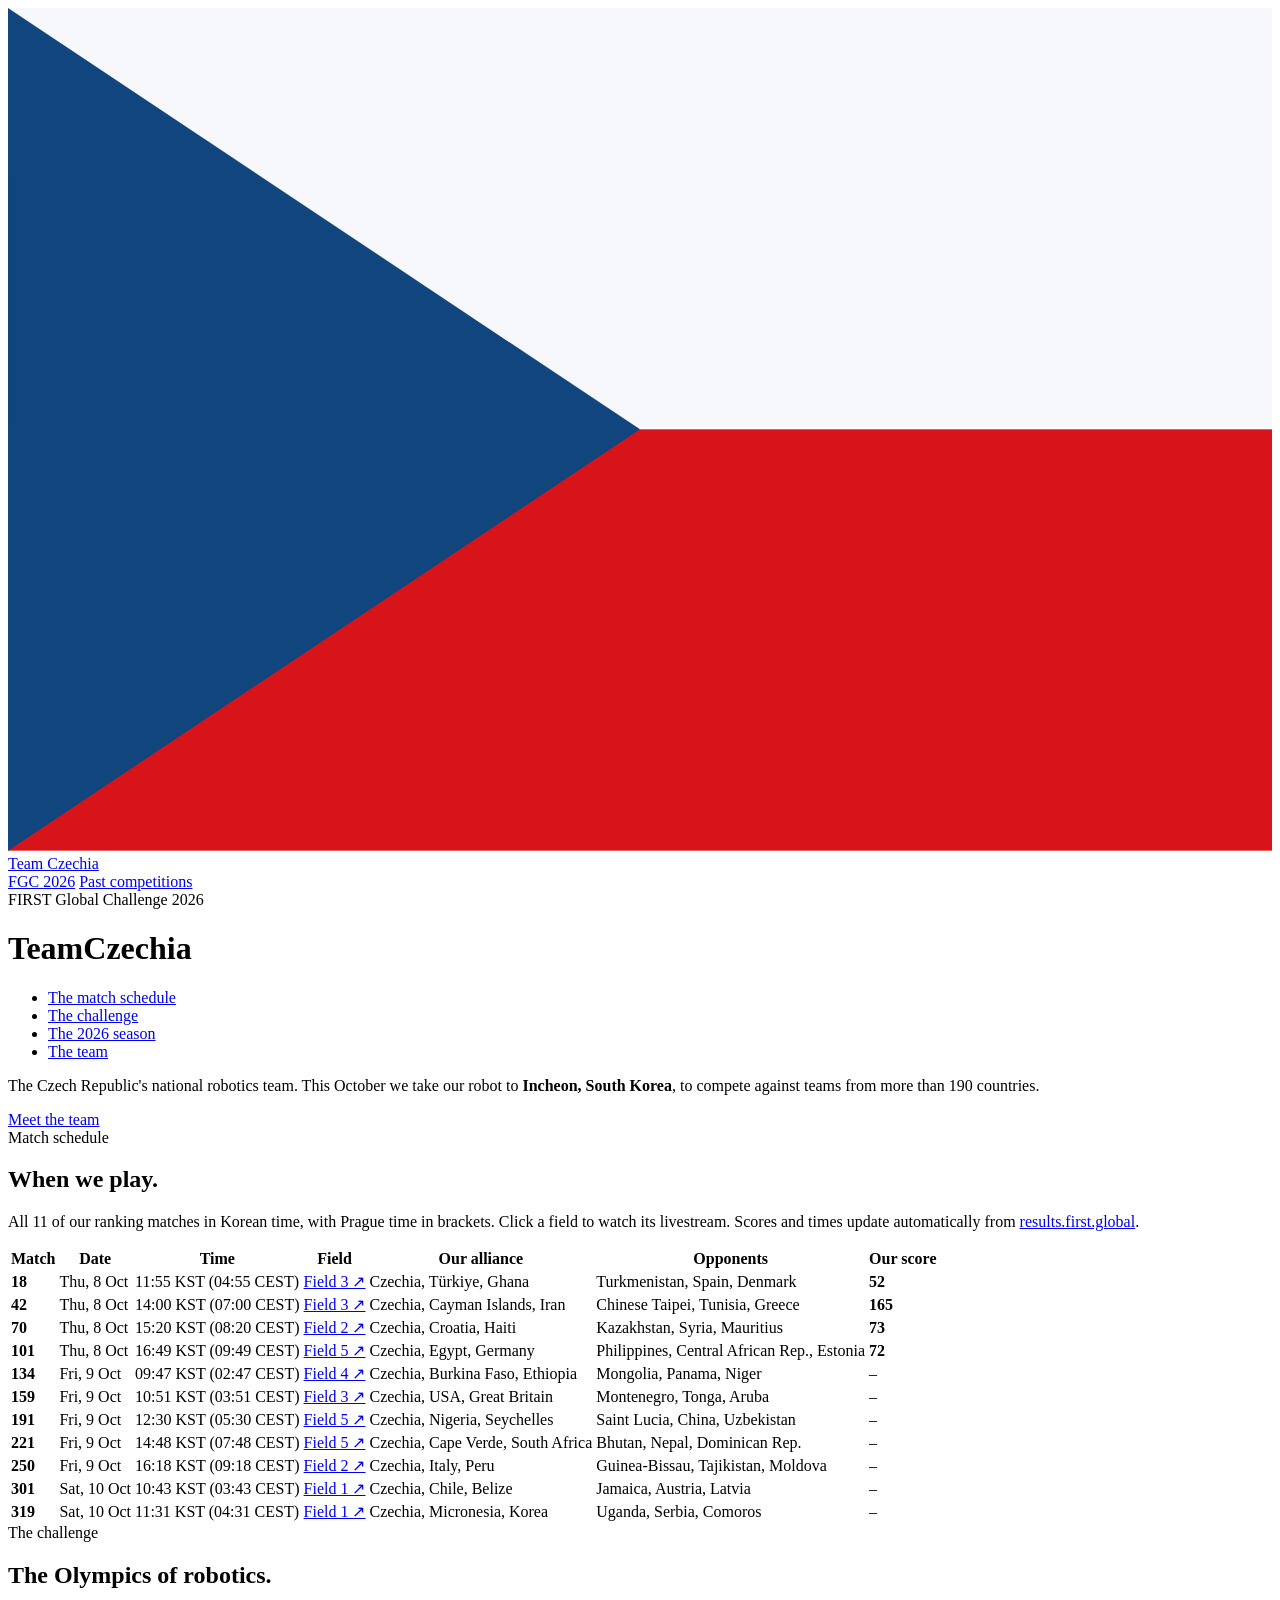
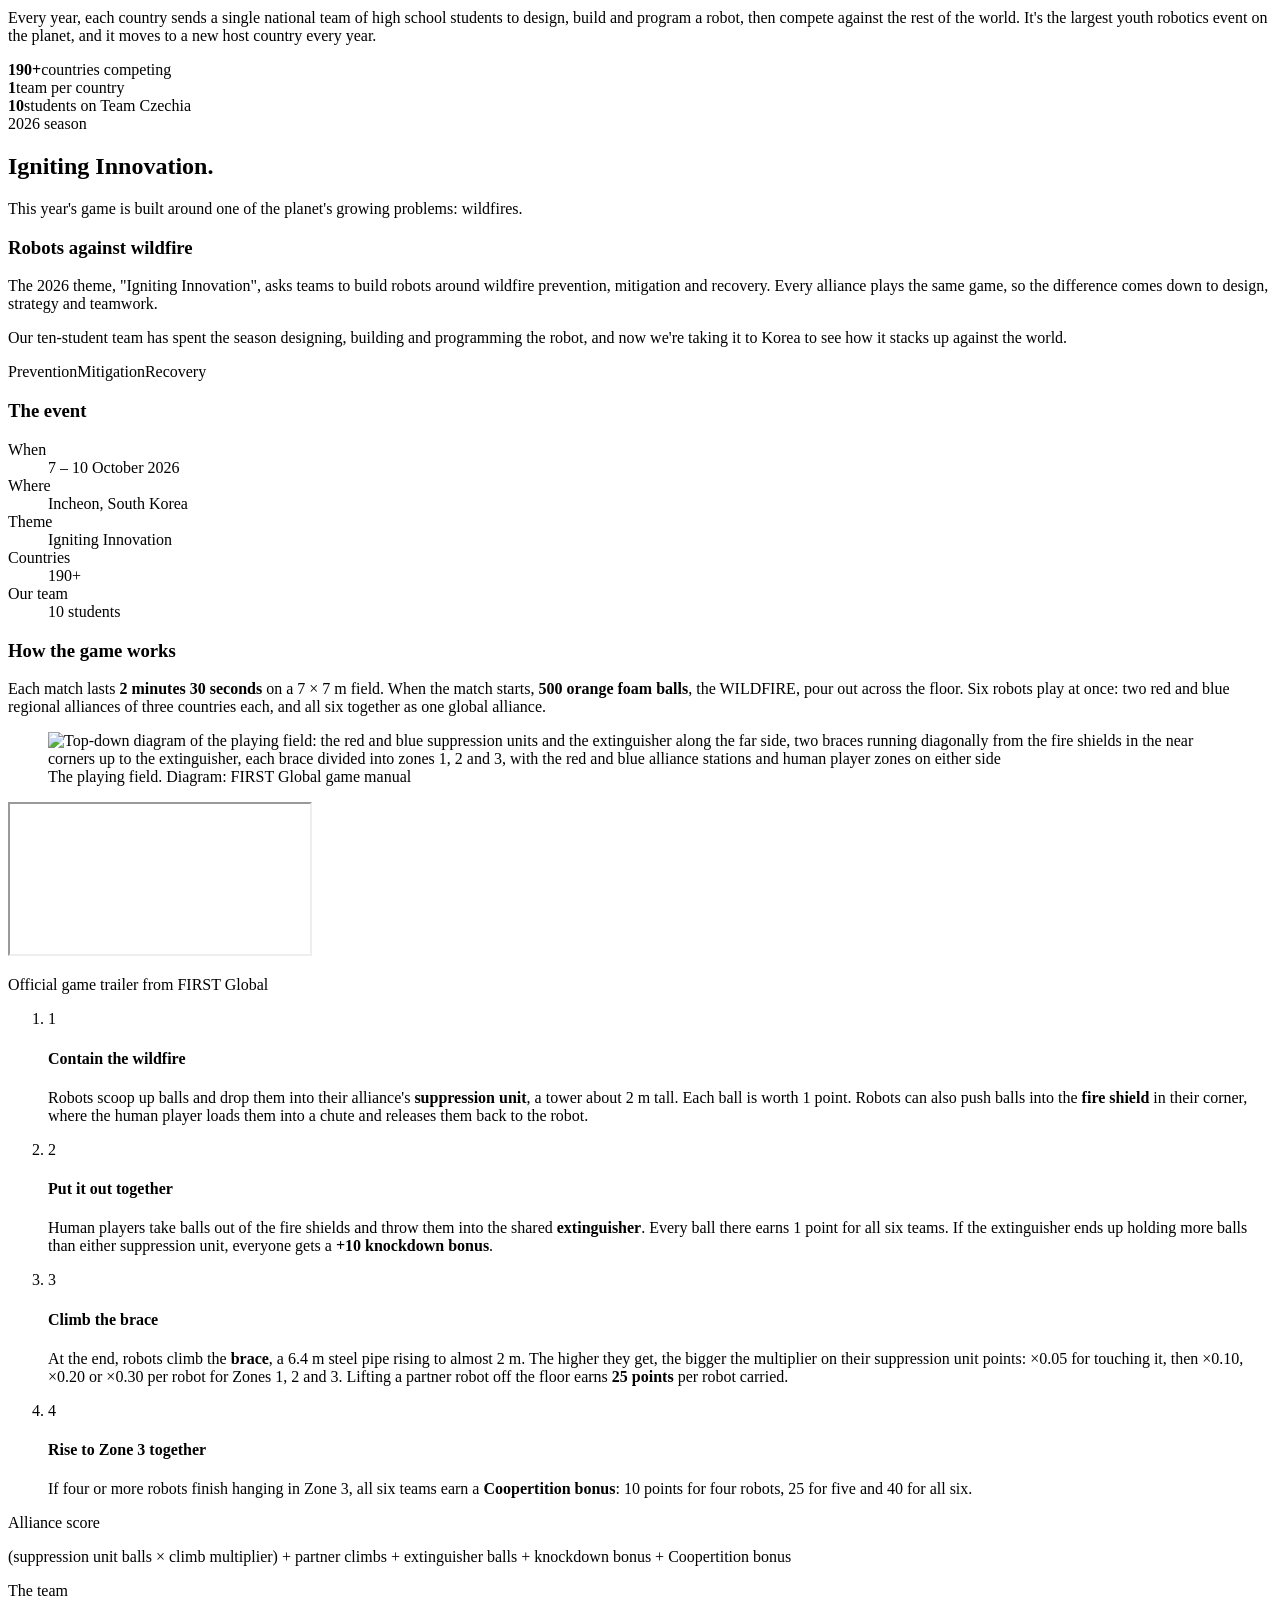
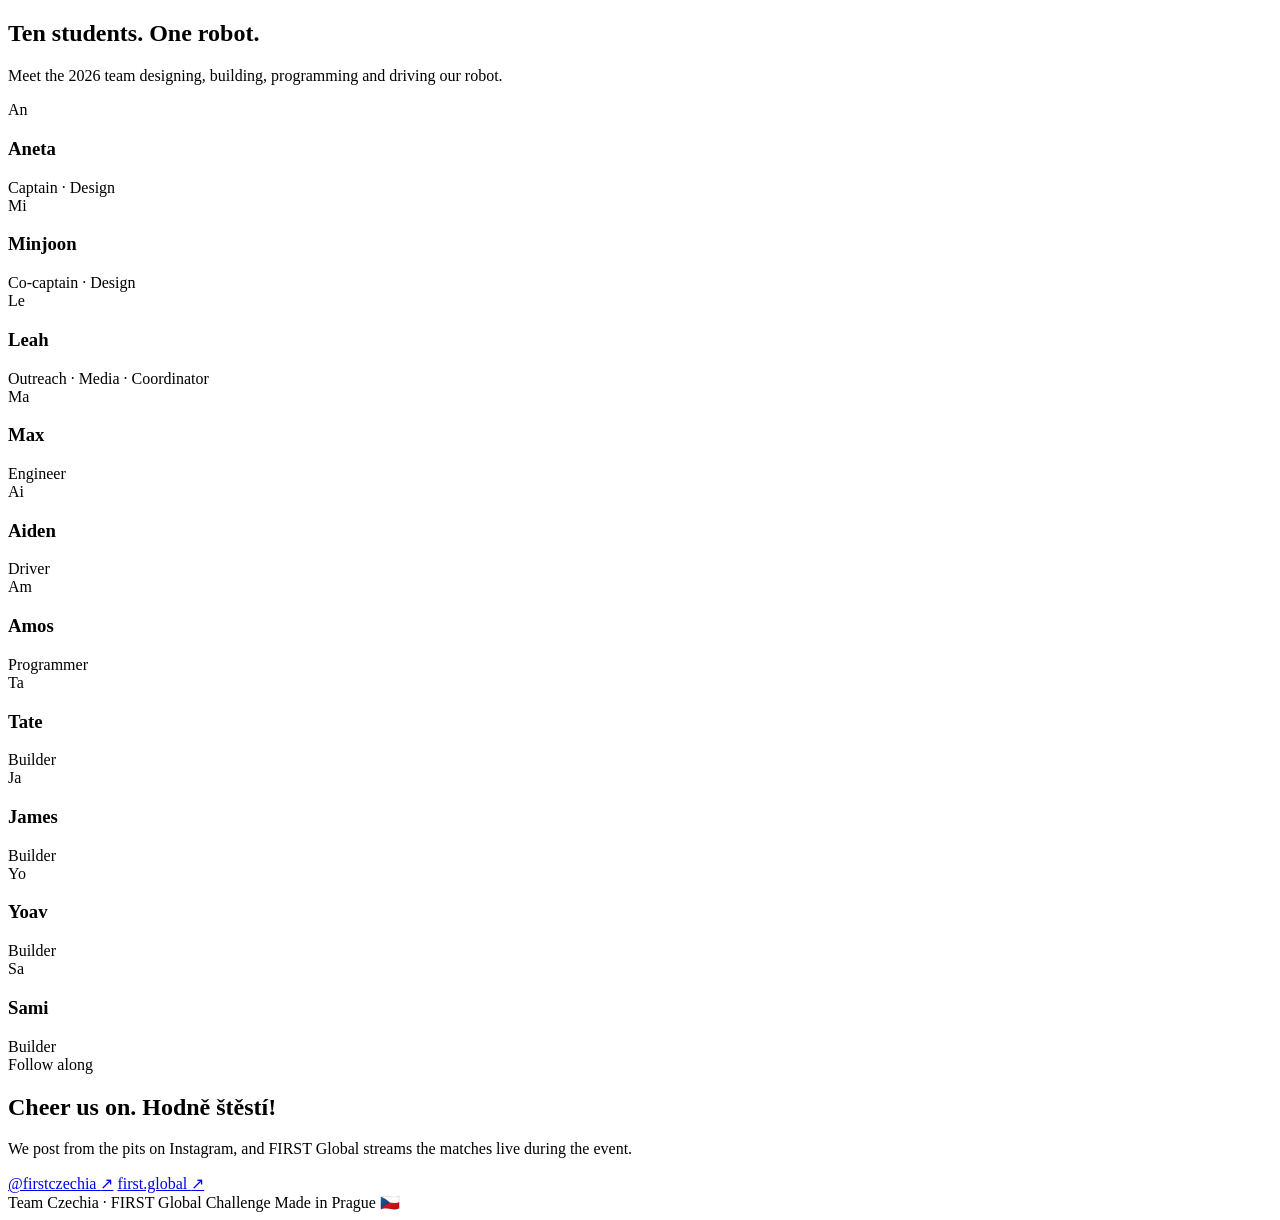
==== commit 35405b04: "Schedule first, live scores and Live now/Next status - Match schedule is now the first section; quic" ====
--- a/public/index.html
+++ b/public/index.html
@@ -33,10 +33,10 @@
       <div class="hero-title">
         <h1><span>Team</span><span class="czechia">Czechia</span></h1>
         <ul class="quick-menu" aria-label="On this page">
+          <li><a href="#schedule">The match schedule</a></li>
           <li><a href="#challenge">The challenge</a></li>
           <li><a href="#season">The 2026 season</a></li>
           <li><a href="#team">The team</a></li>
-          <li><a href="#schedule">The match schedule</a></li>
         </ul>
       </div>
       <p class="lead">The Czech Republic's national robotics team. This October we take our robot to <strong>Incheon, South Korea</strong>, to compete against teams from more than 190 countries.</p>
@@ -53,7 +53,6 @@
       <div class="live" id="live" hidden>Competing now in Incheon</div>
 
       <div class="cta">
-        <a class="btn primary" href="#season">Our 2026 season</a>
         <a class="btn ghost" href="#team">Meet the team</a>
       </div>
     </div>
@@ -61,6 +60,25 @@
   <div class="stripe" aria-hidden="true"></div>
 
   <main>
+    <section id="schedule">
+      <div class="wrap">
+        <div class="section-head">
+          <span class="eyebrow">Match schedule</span>
+          <h2>When we play.</h2>
+          <p>All 11 of our ranking matches in Korean time, with Prague time in brackets. Click a field to watch its livestream. Scores and times update automatically from <a href="https://results.first.global/" target="_blank" rel="noopener">results.first.global</a>.</p>
+        </div>
+        <div class="table-wrap">
+          <table class="schedule">
+            <thead>
+              <tr><th scope="col">Match</th><th scope="col">Date</th><th scope="col">Time</th><th scope="col">Field</th><th scope="col">Our alliance</th><th scope="col">Opponents</th><th scope="col">Our score</th></tr>
+            </thead>
+            <tbody id="schedule-body">
+              <tr><td colspan="7" class="empty">The match schedule will be posted here once it's released.</td></tr>
+            </tbody>
+          </table>
+        </div>
+      </div>
+    </section>
     <section id="challenge">
       <div class="wrap">
         <div class="section-head">
@@ -147,26 +165,6 @@
             <p>(suppression unit balls × climb multiplier) + partner climbs + extinguisher balls + knockdown bonus + Coopertition bonus</p>
           </div>
 
-          <div class="grid-2 rules">
-            <article class="card">
-              <h3>The robot</h3>
-              <ul class="ticks">
-                <li>Built from the same REV Robotics kit of parts that every country gets</li>
-                <li>Must start each match inside a 50 × 50 × 50 cm cube</li>
-                <li>Can reach out at most 50 cm, in one direction at a time</li>
-                <li>No weight limit, and no extra fasteners beyond what's in the kit</li>
-              </ul>
-            </article>
-            <article class="card">
-              <h3>The tournament</h3>
-              <ul class="ticks">
-                <li><strong>Ranking matches:</strong> random alliances every match, and each team's lowest score is dropped</li>
-                <li><strong>Playoffs:</strong> the top 24 teams, plus 8 drawn at random, form eight alliances of four</li>
-                <li><strong>Finals:</strong> the top three alliances play each other for gold, silver and bronze</li>
-                <li>Medals also go to the three highest-ranked teams overall</li>
-              </ul>
-            </article>
-          </div>
         </div>
       </div>
     </section>
@@ -233,25 +231,6 @@
       </div>
     </section>
 
-    <section id="schedule">
-      <div class="wrap">
-        <div class="section-head">
-          <span class="eyebrow">Match schedule</span>
-          <h2>When we play.</h2>
-          <p>All 11 of our ranking matches, who we're allied with, and when to tune in, in Korean local time and Prague time. Times can shift during the event, so check <a href="https://results.first.global/" target="_blank" rel="noopener">results.first.global</a> for the latest.</p>
-        </div>
-        <div class="table-wrap">
-          <table class="schedule">
-            <thead>
-              <tr><th scope="col">Date</th><th scope="col">Match</th><th scope="col">Field</th><th scope="col">Our alliance</th><th scope="col">Opponents</th><th scope="col">Korea (KST)</th><th scope="col">Prague (CEST)</th><th scope="col">Watch</th></tr>
-            </thead>
-            <tbody id="schedule-body">
-              <tr><td colspan="8" class="empty">The match schedule will be posted here once it's released.</td></tr>
-            </tbody>
-          </table>
-        </div>
-      </div>
-    </section>
     <section class="follow">
       <div class="wrap">
         <div class="section-head">
@@ -297,20 +276,20 @@
     }
     tick();
 
-    // Ranking matches from results.first.global. Times are Korean local time (KST, UTC+9);
-    // Prague time is worked out automatically.
-    const matches = [
-      { match: 18,  field: 3, kst: "2026-10-08 11:55", alliance: "red",  with: ["TUR", "GHA"], vs: ["TKM", "ESP", "DEN"] },
-      { match: 42,  field: 3, kst: "2026-10-08 14:00", alliance: "red",  with: ["CAY", "IRI"], vs: ["TPE", "TUN", "GRE"] },
-      { match: 70,  field: 2, kst: "2026-10-08 15:20", alliance: "red",  with: ["CRO", "HAI"], vs: ["KAZ", "SYR", "MRI"] },
-      { match: 101, field: 5, kst: "2026-10-08 16:49", alliance: "red",  with: ["EGY", "GER"], vs: ["PHI", "CAF", "EST"] },
-      { match: 134, field: 4, kst: "2026-10-09 09:47", alliance: "blue", with: ["BUR", "ETH"], vs: ["MGL", "PAN", "NIG"] },
-      { match: 159, field: 3, kst: "2026-10-09 10:51", alliance: "blue", with: ["USA", "GBR"], vs: ["MNE", "TGA", "ARU"] },
-      { match: 191, field: 5, kst: "2026-10-09 12:30", alliance: "blue", with: ["NGR", "SEY"], vs: ["LCA", "CHN", "UZB"] },
-      { match: 221, field: 5, kst: "2026-10-09 14:48", alliance: "red",  with: ["CPV", "RSA"], vs: ["BHU", "NEP", "DOM"] },
-      { match: 250, field: 2, kst: "2026-10-09 16:18", alliance: "red",  with: ["ITA", "PER"], vs: ["GBS", "TJK", "MDA"] },
-      { match: 301, field: 1, kst: "2026-10-10 10:43", alliance: "blue", with: ["CHI", "BIZ"], vs: ["JAM", "AUT", "LAT"] },
-      { match: 319, field: 1, kst: "2026-10-10 11:31", alliance: "blue", with: ["FSM", "KOR"], vs: ["UGA", "SRB", "COM"] },
+    // Our ranking matches. Times are Korean local time (KST, UTC+9). This is the fallback; the live
+    // version (times, fields and scores) is loaded from /api/matches, which reads results.first.global.
+    let matches = [
+      { match: 18,  field: 3, kst: "2026-10-08T11:55:00+09:00", alliance: "red",  with: ["TUR", "GHA"], vs: ["TKM", "ESP", "DEN"], score: 52 },
+      { match: 42,  field: 3, kst: "2026-10-08T14:00:00+09:00", alliance: "red",  with: ["CAY", "IRI"], vs: ["TPE", "TUN", "GRE"], score: 165 },
+      { match: 70,  field: 2, kst: "2026-10-08T15:20:00+09:00", alliance: "red",  with: ["CRO", "HAI"], vs: ["KAZ", "SYR", "MRI"], score: 73 },
+      { match: 101, field: 5, kst: "2026-10-08T16:49:00+09:00", alliance: "red",  with: ["EGY", "GER"], vs: ["PHI", "CAF", "EST"], score: 72 },
+      { match: 134, field: 4, kst: "2026-10-09T09:47:00+09:00", alliance: "blue", with: ["BUR", "ETH"], vs: ["MGL", "PAN", "NIG"], score: null },
+      { match: 159, field: 3, kst: "2026-10-09T10:51:00+09:00", alliance: "blue", with: ["USA", "GBR"], vs: ["MNE", "TGA", "ARU"], score: null },
+      { match: 191, field: 5, kst: "2026-10-09T12:30:00+09:00", alliance: "blue", with: ["NGR", "SEY"], vs: ["LCA", "CHN", "UZB"], score: null },
+      { match: 221, field: 5, kst: "2026-10-09T14:48:00+09:00", alliance: "red",  with: ["CPV", "RSA"], vs: ["BHU", "NEP", "DOM"], score: null },
+      { match: 250, field: 2, kst: "2026-10-09T16:18:00+09:00", alliance: "red",  with: ["ITA", "PER"], vs: ["GBS", "TJK", "MDA"], score: null },
+      { match: 301, field: 1, kst: "2026-10-10T10:43:00+09:00", alliance: "blue", with: ["CHI", "BIZ"], vs: ["JAM", "AUT", "LAT"], score: null },
+      { match: 319, field: 1, kst: "2026-10-10T11:31:00+09:00", alliance: "blue", with: ["FSM", "KOR"], vs: ["UGA", "SRB", "COM"], score: null },
     ];
 
     // FIRST Global Media livestreams (YouTube "Live" tab), by Korean date: a field number, or "main" for
@@ -337,27 +316,50 @@
     const fmt = (date, tz, opts) => date.toLocaleString("en-GB", { timeZone: tz, ...opts });
     const time = { hour: "2-digit", minute: "2-digit" };
     const other = { blue: "red", red: "blue" };
-    const nextMatch = matches.find(m => new Date(m.kst.replace(" ", "T") + ":00+09:00") > Date.now());
-
-    document.getElementById("schedule-body").innerHTML = matches.map(m => {
-      const when = new Date(m.kst.replace(" ", "T") + ":00+09:00");
-      const day = streams[m.kst.slice(0, 10)] || {};
-      const watch = day[m.field]
-        ? `<a class="watch" href="${day[m.field]}" target="_blank" rel="noopener">Field ${m.field} ↗</a>`
-        : day.main
-          ? `<a class="watch" href="${day.main}" target="_blank" rel="noopener">Main stream ↗</a>`
-          : `<span class="soon">Coming soon</span>`;
-      return `<tr${m === nextMatch ? ' class="next"' : ""}>
-        <td>${fmt(when, "Asia/Seoul", { weekday: "short", day: "numeric", month: "short" })}</td>
-        <td><strong>${m.match}</strong>${m === nextMatch ? ' <span class="next-tag">Next</span>' : ""}</td>
-        <td>#${m.field}</td>
-        <td><span class="dot ${m.alliance}"></span>Czechia, ${names(m.with)}</td>
-        <td><span class="dot ${other[m.alliance]}"></span>${names(m.vs)}</td>
-        <td>${fmt(when, "Asia/Seoul", time)}</td>
-        <td>${fmt(when, "Europe/Prague", time)}</td>
-        <td>${watch}</td>
-      </tr>`;
-    }).join("");
+    const LIVE_FOR = 10 * 60 * 1000; // a match counts as "live" for its first 10 minutes
+
+    function renderSchedule() {
+      const now = Date.now();
+      const starts = matches.map(m => Date.parse(m.kst));
+      const live = matches.find((m, i) => now >= starts[i] && now < starts[i] + LIVE_FOR);
+      const next = live ? null : matches.find((m, i) => starts[i] > now);
+
+      document.getElementById("schedule-body").innerHTML = matches.map((m, i) => {
+        const when = new Date(starts[i]);
+        const stream = (streams[fmt(when, "Asia/Seoul", { year: "numeric", month: "2-digit", day: "2-digit" }).split("/").reverse().join("-")] || {})[m.field];
+        const field = stream
+          ? `<a class="watch" href="${stream}" target="_blank" rel="noopener" title="Watch Field ${m.field} live">Field ${m.field} ↗</a>`
+          : `Field ${m.field}`;
+        const tag = m === live ? ' <span class="next-tag live-tag">Live now</span>'
+          : m === next ? ' <span class="next-tag">Next</span>' : "";
+        const score = m.score === null || m.score === undefined ? '<span class="soon">–</span>' : `<strong class="score">${m.score}</strong>`;
+        return `<tr class="${m === live ? "live" : m === next ? "next" : ""}">
+          <td><strong>${m.match}</strong>${tag}</td>
+          <td>${fmt(when, "Asia/Seoul", { weekday: "short", day: "numeric", month: "short" })}</td>
+          <td>${fmt(when, "Asia/Seoul", time)} KST <span class="muted">(${fmt(when, "Europe/Prague", time)} CEST)</span></td>
+          <td>${field}</td>
+          <td><span class="dot ${m.alliance}"></span>Czechia, ${names(m.with)}</td>
+          <td><span class="dot ${other[m.alliance]}"></span>${names(m.vs)}</td>
+          <td>${score}</td>
+        </tr>`;
+      }).join("");
+    }
+
+    async function refreshMatches() {
+      try {
+        const res = await fetch("/api/matches", { cache: "no-store" });
+        if (res.ok) {
+          const data = await res.json();
+          if (Array.isArray(data.matches) && data.matches.length) matches = data.matches;
+        }
+      } catch (e) { /* keep the last known schedule */ }
+      renderSchedule();
+    }
+
+    renderSchedule();
+    refreshMatches();
+    setInterval(refreshMatches, 60 * 1000);
+    setInterval(renderSchedule, 15 * 1000);
   </script>
 </body>
 </html>
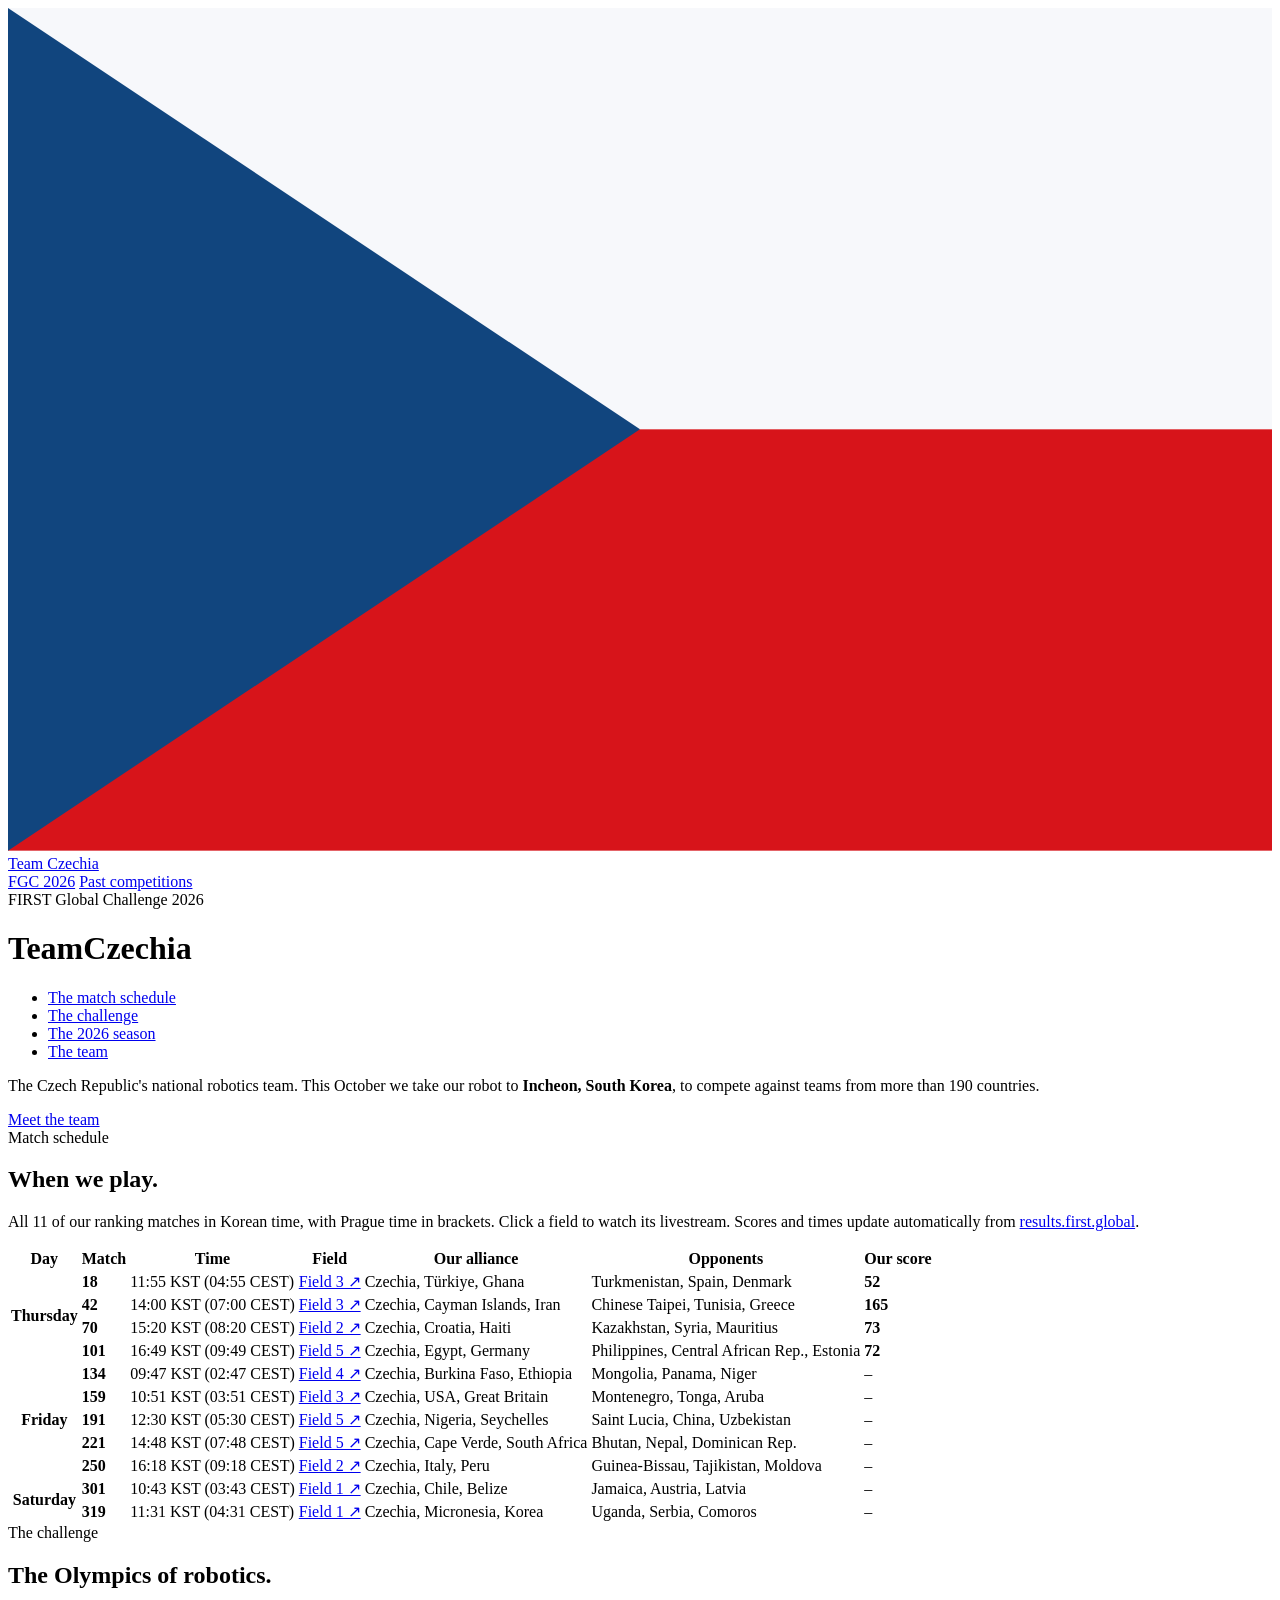
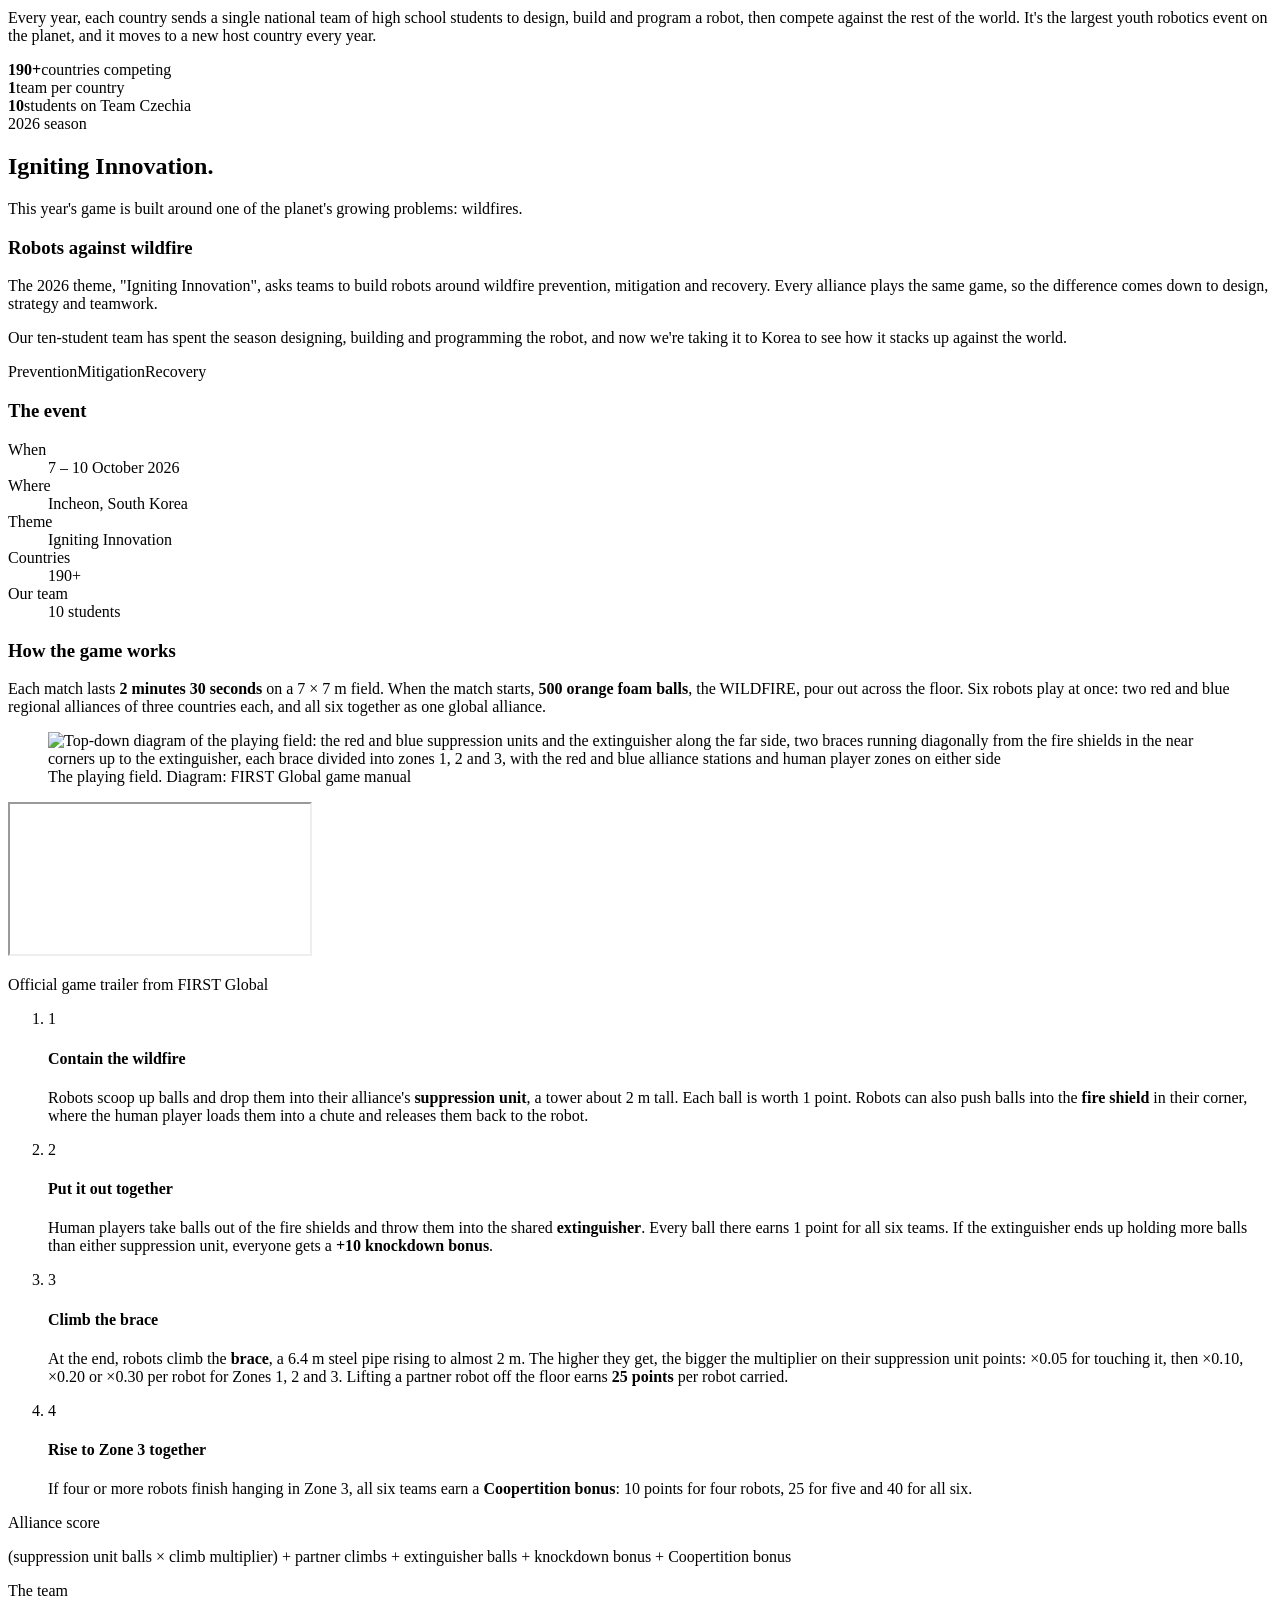
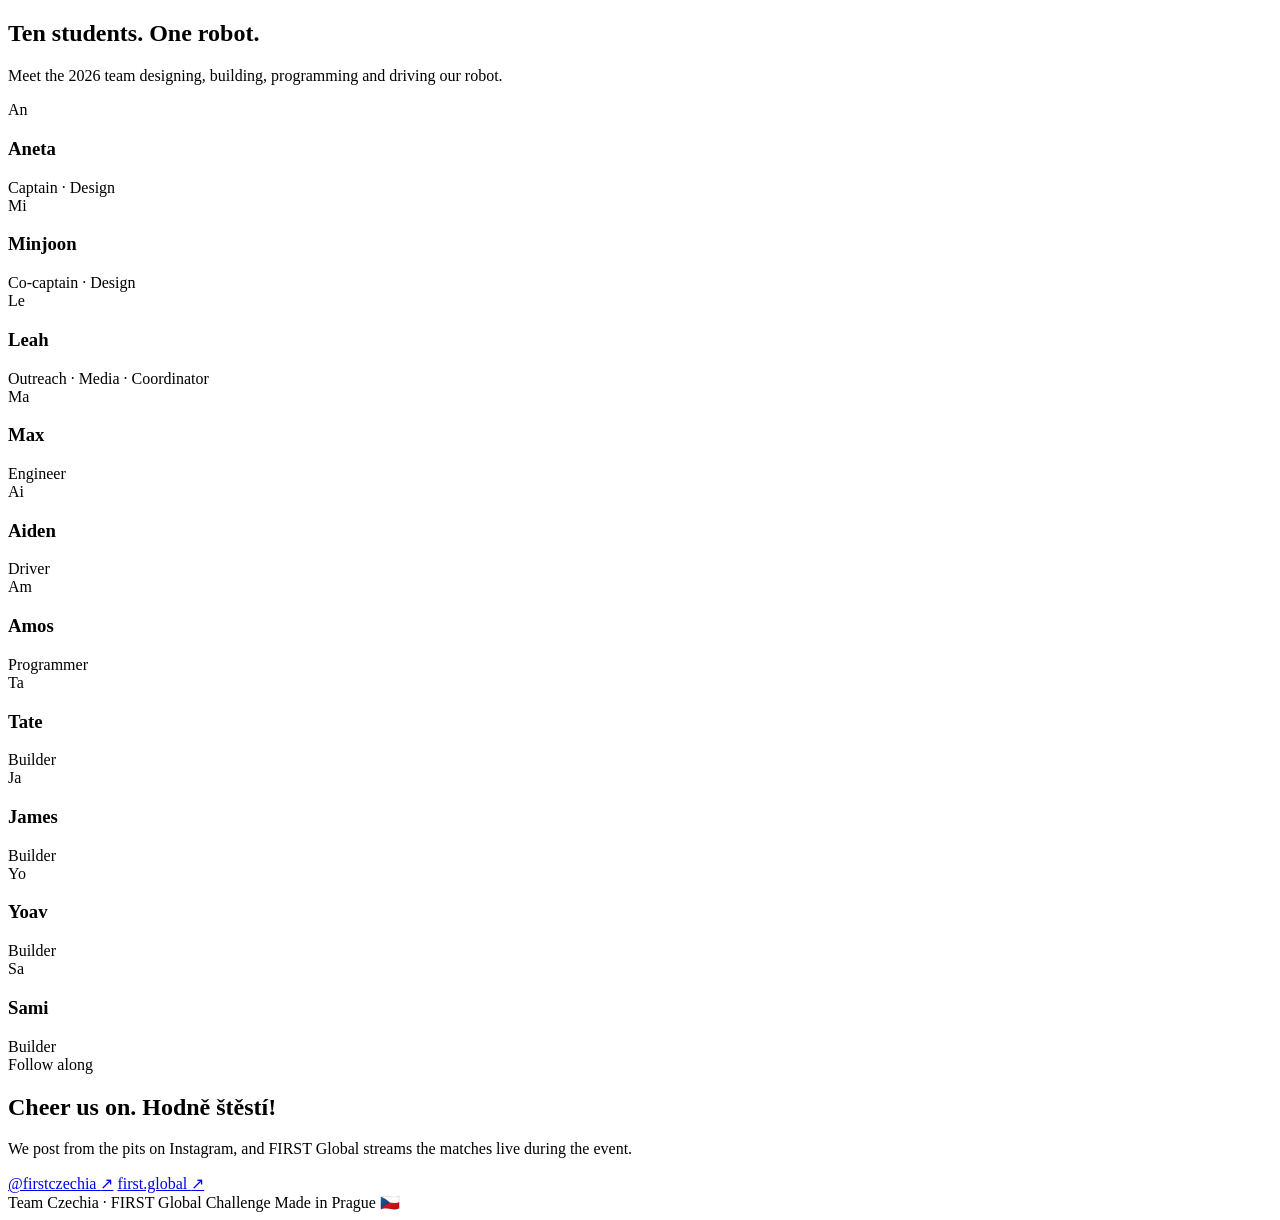
==== commit 6f9177a6: "Show match days as vertical labels instead of a date column Co-Authored-By: Claude Opus 5.5 <noreply" ====
--- a/public/index.html
+++ b/public/index.html
@@ -70,7 +70,7 @@
         <div class="table-wrap">
           <table class="schedule">
             <thead>
-              <tr><th scope="col">Match</th><th scope="col">Date</th><th scope="col">Time</th><th scope="col">Field</th><th scope="col">Our alliance</th><th scope="col">Opponents</th><th scope="col">Our score</th></tr>
+              <tr><th scope="col"><span class="visually-hidden">Day</span></th><th scope="col">Match</th><th scope="col">Time</th><th scope="col">Field</th><th scope="col">Our alliance</th><th scope="col">Opponents</th><th scope="col">Our score</th></tr>
             </thead>
             <tbody id="schedule-body">
               <tr><td colspan="7" class="empty">The match schedule will be posted here once it's released.</td></tr>
@@ -333,9 +333,16 @@
         const tag = m === live ? ' <span class="next-tag live-tag">Live now</span>'
           : m === next ? ' <span class="next-tag">Next</span>' : "";
         const score = m.score === null || m.score === undefined ? '<span class="soon">–</span>' : `<strong class="score">${m.score}</strong>`;
-        return `<tr class="${m === live ? "live" : m === next ? "next" : ""}">
+        // One tall day label (Thursday, Friday, Saturday) running alongside that day's matches.
+        const day = fmt(when, "Asia/Seoul", { weekday: "long" });
+        const firstOfDay = i === 0 || fmt(new Date(starts[i - 1]), "Asia/Seoul", { weekday: "long" }) !== day;
+        const dayCount = matches.filter((_, j) => fmt(new Date(starts[j]), "Asia/Seoul", { weekday: "long" }) === day).length;
+        const dayCell = firstOfDay
+          ? `<th scope="rowgroup" rowspan="${dayCount}" class="day"><span>${day}</span></th>`
+          : "";
+        return `<tr class="${m === live ? "live" : m === next ? "next" : ""}${firstOfDay && i ? " day-start" : ""}">
+          ${dayCell}
           <td><strong>${m.match}</strong>${tag}</td>
-          <td>${fmt(when, "Asia/Seoul", { weekday: "short", day: "numeric", month: "short" })}</td>
           <td>${fmt(when, "Asia/Seoul", time)} KST <span class="muted">(${fmt(when, "Europe/Prague", time)} CEST)</span></td>
           <td>${field}</td>
           <td><span class="dot ${m.alliance}"></span>Czechia, ${names(m.with)}</td>
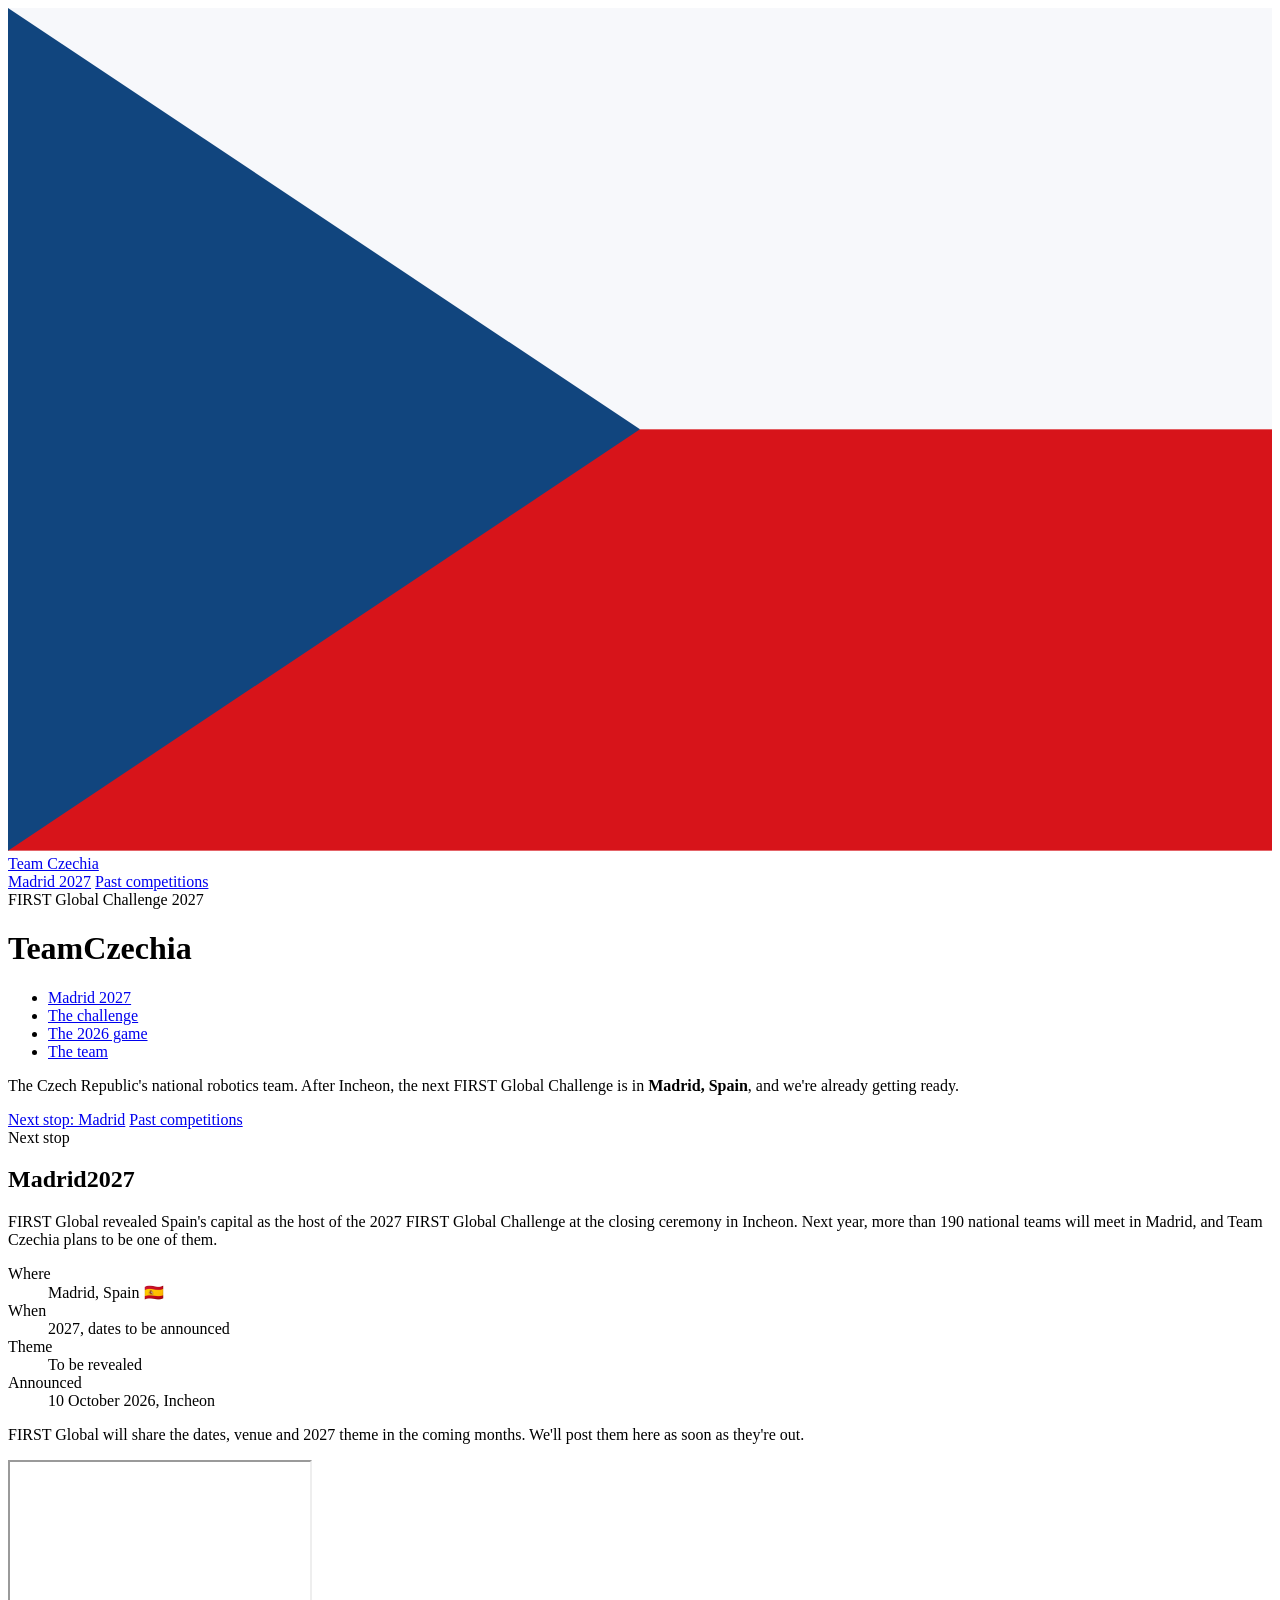
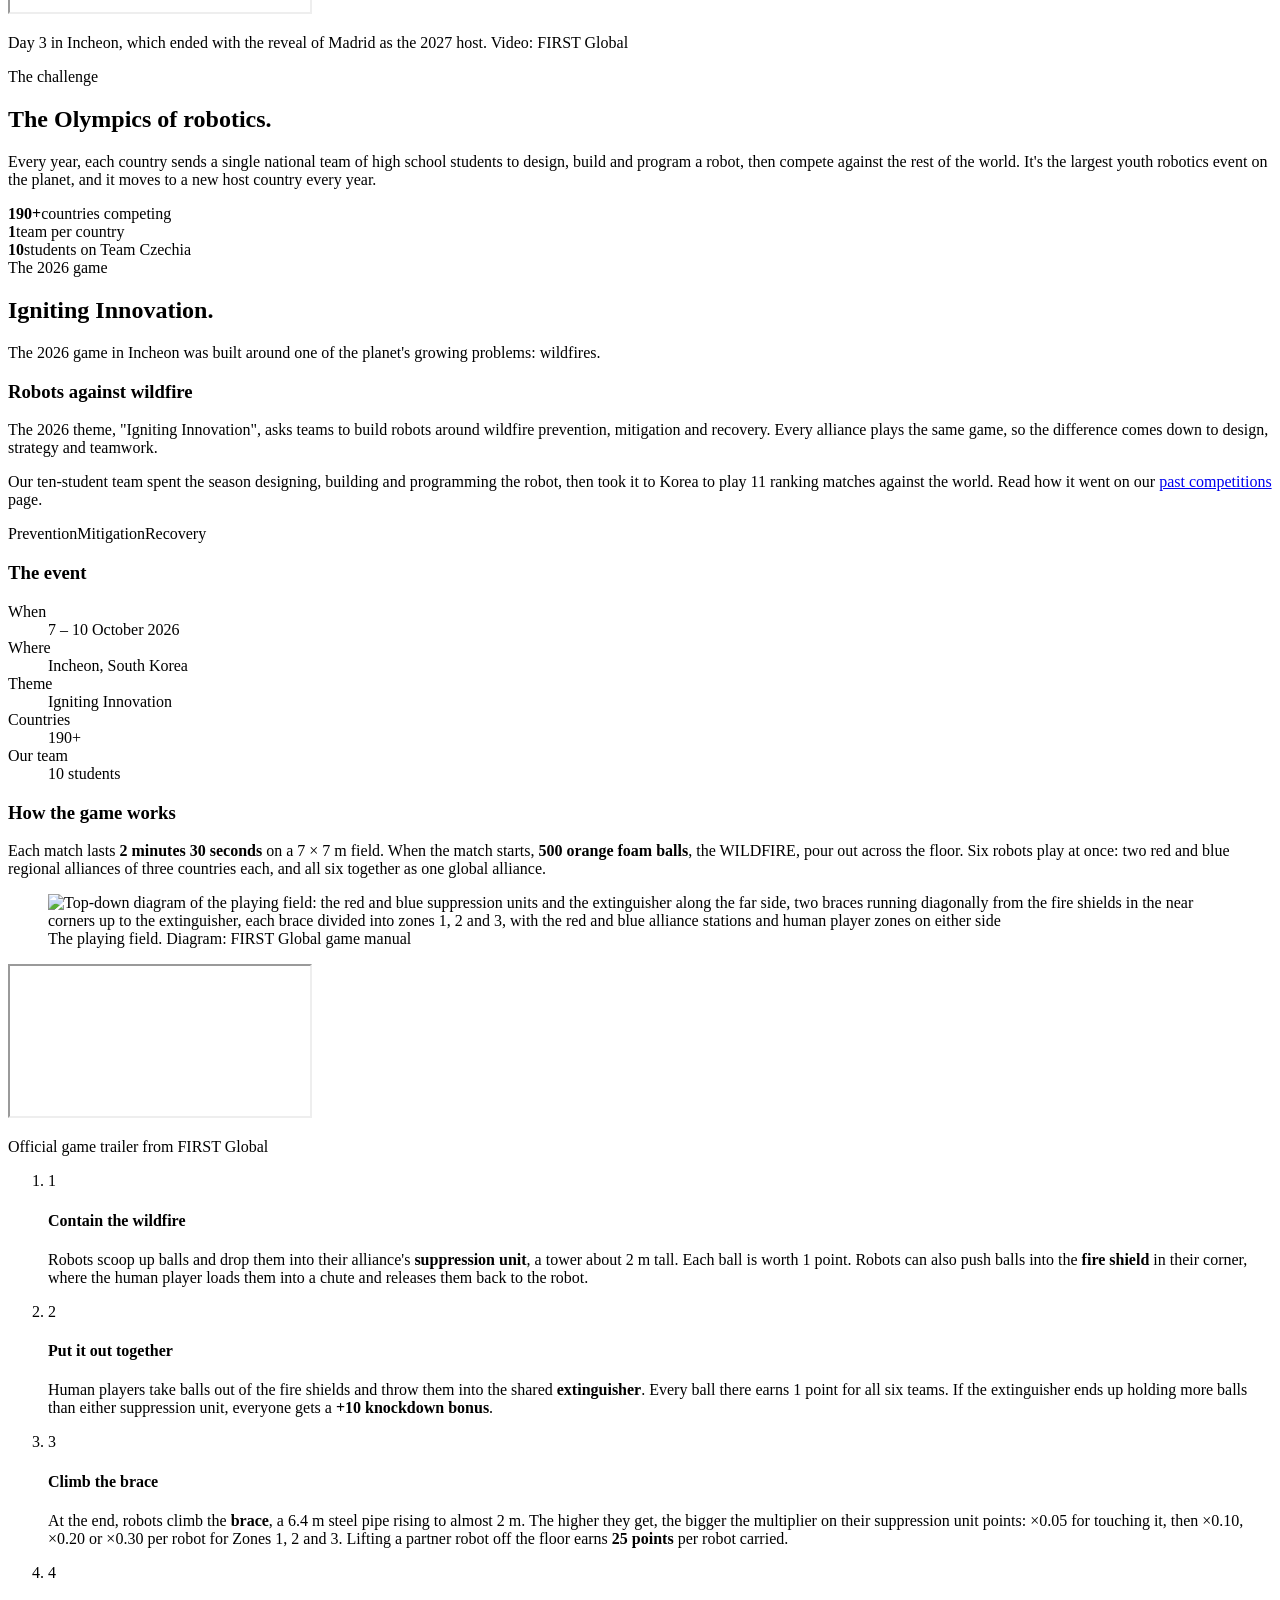
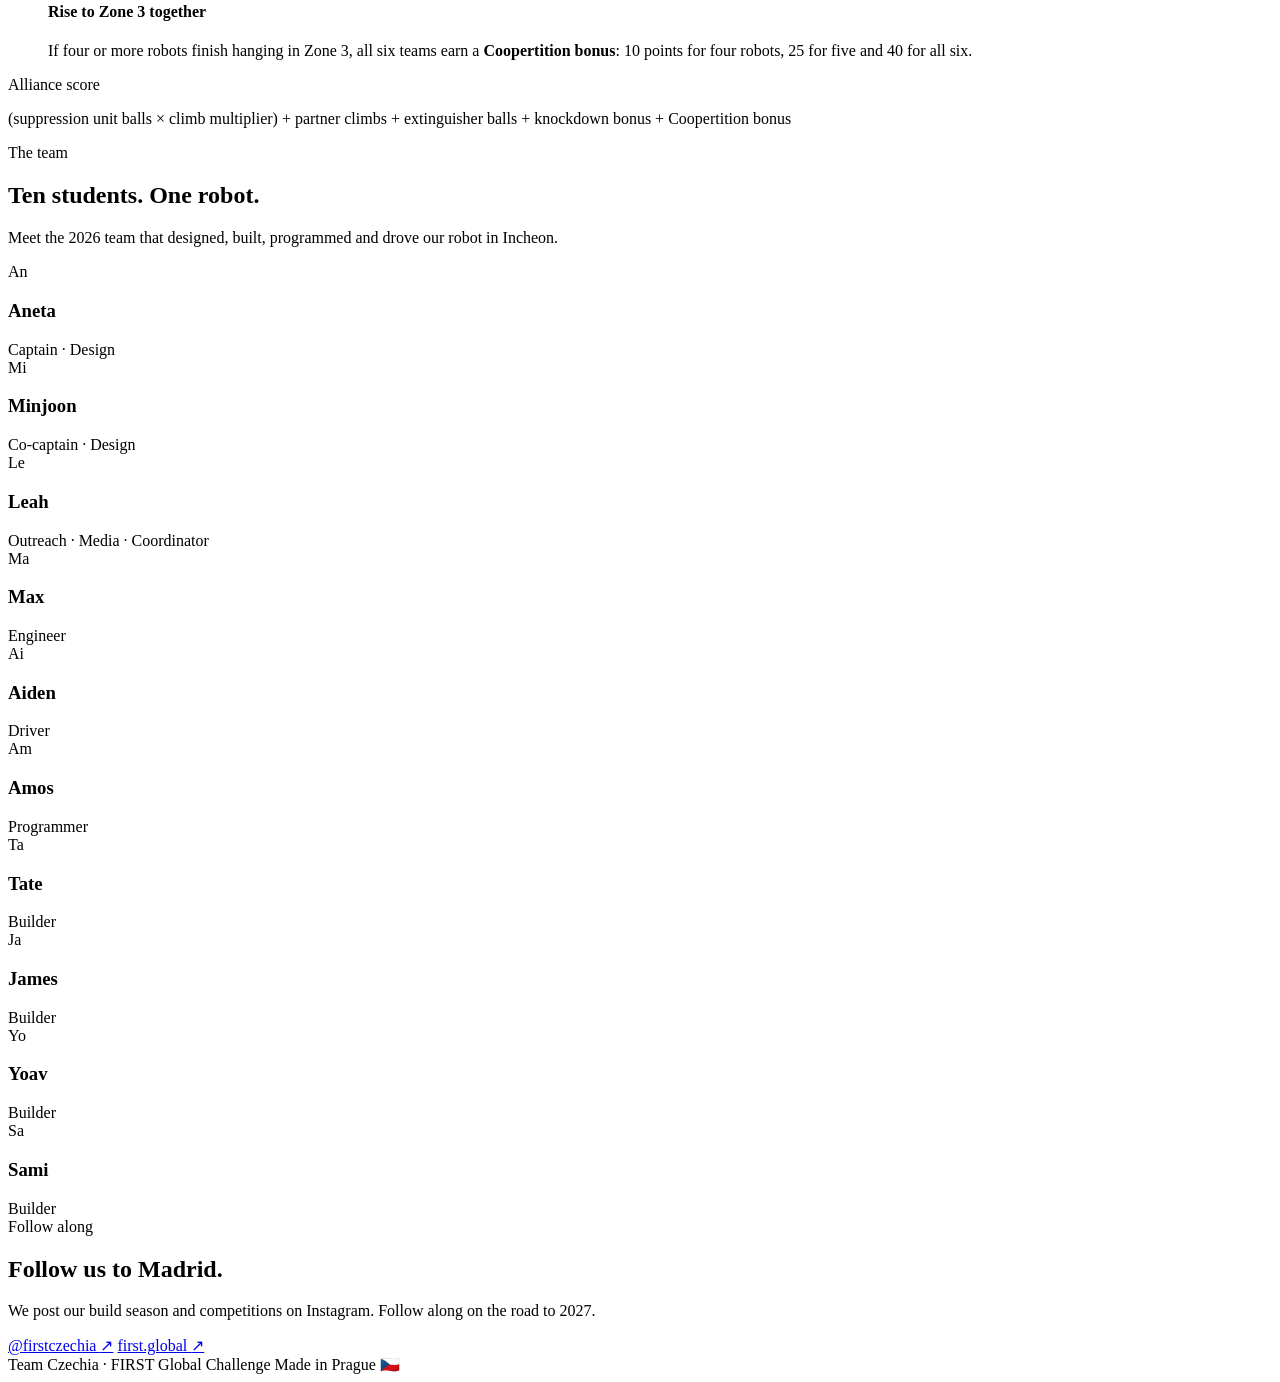
==== commit e555b8c1: "Make Madrid 2027 the focus; move 2026 to past competitions - Remove the match schedule, countdown an" ====
--- a/public/index.html
+++ b/public/index.html
@@ -4,9 +4,9 @@
   <meta charset="utf-8">
   <meta name="viewport" content="width=device-width, initial-scale=1">
   <title>Team Czechia · FIRST Global Challenge</title>
-  <meta name="description" content="Team Czechia, the Czech Republic's national robotics team at the FIRST Global Challenge 2026 in Incheon, South Korea.">
-  <meta property="og:title" content="Team Czechia · FIRST Global Challenge 2026">
-  <meta property="og:description" content="The Czech Republic's national robotics team, competing in Incheon, South Korea, 7–10 October 2026.">
+  <meta name="description" content="Team Czechia, the Czech Republic's national robotics team at the FIRST Global Challenge. Next stop: Madrid 2027.">
+  <meta property="og:title" content="Team Czechia · Next stop Madrid 2027">
+  <meta property="og:description" content="The Czech Republic's national robotics team at the FIRST Global Challenge. Next stop: Madrid, Spain, in 2027.">
   <link rel="icon" href="/favicon.svg" type="image/svg+xml">
   <link rel="preconnect" href="https://fonts.googleapis.com">
   <link rel="preconnect" href="https://fonts.gstatic.com" crossorigin>
@@ -21,7 +21,7 @@
         <span>Team Czechia</span>
       </a>
       <div class="tabs">
-        <a href="/" aria-current="page">FGC 2026</a>
+        <a href="/" aria-current="page">Madrid 2027</a>
         <a href="/past/">Past competitions</a>
       </div>
     </div>
@@ -29,56 +29,50 @@
 
   <header class="hero">
     <div class="wrap">
-      <span class="eyebrow">FIRST Global Challenge 2026</span>
+      <span class="eyebrow">FIRST Global Challenge 2027</span>
       <div class="hero-title">
         <h1><span>Team</span><span class="czechia">Czechia</span></h1>
         <ul class="quick-menu" aria-label="On this page">
-          <li><a href="#schedule">The match schedule</a></li>
+          <li><a href="#madrid">Madrid 2027</a></li>
           <li><a href="#challenge">The challenge</a></li>
-          <li><a href="#season">The 2026 season</a></li>
+          <li><a href="#season">The 2026 game</a></li>
           <li><a href="#team">The team</a></li>
         </ul>
       </div>
-      <p class="lead">The Czech Republic's national robotics team. This October we take our robot to <strong>Incheon, South Korea</strong>, to compete against teams from more than 190 countries.</p>
-
-      <div id="countdown-wrap">
-        <p class="countdown-label">Until the competition opens in Incheon</p>
-        <div class="countdown">
-          <div><strong data-unit="d">–</strong><span>Days</span></div>
-          <div><strong data-unit="h">–</strong><span>Hours</span></div>
-          <div><strong data-unit="m">–</strong><span>Min</span></div>
-          <div><strong data-unit="s">–</strong><span>Sec</span></div>
-        </div>
-      </div>
-      <div class="live" id="live" hidden>Competing now in Incheon</div>
+      <p class="lead">The Czech Republic's national robotics team. After Incheon, the next FIRST Global Challenge is in <strong>Madrid, Spain</strong>, and we're already getting ready.</p>
 
       <div class="cta">
-        <a class="btn ghost" href="#team">Meet the team</a>
+        <a class="btn primary" href="#madrid">Next stop: Madrid</a>
+        <a class="btn ghost" href="/past/">Past competitions</a>
       </div>
     </div>
   </header>
   <div class="stripe" aria-hidden="true"></div>
 
   <main>
-    <section id="schedule">
-      <div class="wrap">
-        <div class="section-head">
-          <span class="eyebrow">Match schedule</span>
-          <h2>When we play.</h2>
-          <p>All 11 of our ranking matches in Korean time, with Prague time in brackets. Click a field to watch its livestream. Scores and times update automatically from <a href="https://results.first.global/" target="_blank" rel="noopener">results.first.global</a>.</p>
-        </div>
-        <div class="table-wrap">
-          <table class="schedule">
-            <thead>
-              <tr><th scope="col"><span class="visually-hidden">Day</span></th><th scope="col">Match</th><th scope="col">Time</th><th scope="col">Field</th><th scope="col">Our alliance</th><th scope="col">Opponents</th><th scope="col">Our score</th></tr>
-            </thead>
-            <tbody id="schedule-body">
-              <tr><td colspan="7" class="empty">The match schedule will be posted here once it's released.</td></tr>
-            </tbody>
-          </table>
-        </div>
-      </div>
-    </section>
+    <section id="madrid" class="madrid">
+      <div class="wrap">
+        <div class="madrid-grid">
+          <div class="madrid-copy">
+            <span class="eyebrow">Next stop</span>
+            <h2 class="madrid-title"><span>Madrid</span><span class="year">2027</span></h2>
+            <p>FIRST Global revealed Spain's capital as the host of the 2027 FIRST Global Challenge at the closing ceremony in Incheon. Next year, more than 190 national teams will meet in Madrid, and Team Czechia plans to be one of them.</p>
+            <dl class="facts">
+              <div><dt>Where</dt><dd>Madrid, Spain 🇪🇸</dd></div>
+              <div><dt>When</dt><dd>2027, dates to be announced</dd></div>
+              <div><dt>Theme</dt><dd>To be revealed</dd></div>
+              <div><dt>Announced</dt><dd>10 October 2026, Incheon</dd></div>
+            </dl>
+            <p class="small-note">FIRST Global will share the dates, venue and 2027 theme in the coming months. We'll post them here as soon as they're out.</p>
+          </div>
+          <div class="video">
+            <iframe src="https://www.youtube-nocookie.com/embed/jWDIO2h82TI" title="Day 3 highlights from the 2026 FIRST Global Challenge in Incheon" loading="lazy" allow="accelerometer; encrypted-media; gyroscope; picture-in-picture" allowfullscreen></iframe>
+            <p class="video-cap">Day 3 in Incheon, which ended with the reveal of Madrid as the 2027 host. Video: FIRST Global</p>
+          </div>
+        </div>
+      </div>
+    </section>
+
     <section id="challenge">
       <div class="wrap">
         <div class="section-head">
@@ -97,15 +91,15 @@
     <section id="season">
       <div class="wrap">
         <div class="section-head">
-          <span class="eyebrow">2026 season</span>
+          <span class="eyebrow">The 2026 game</span>
           <h2>Igniting Innovation.</h2>
-          <p>This year's game is built around one of the planet's growing problems: wildfires.</p>
+          <p>The 2026 game in Incheon was built around one of the planet's growing problems: wildfires.</p>
         </div>
         <div class="grid-2">
           <article class="card fire">
             <h3>Robots against wildfire</h3>
             <p>The 2026 theme, "Igniting Innovation", asks teams to build robots around wildfire prevention, mitigation and recovery. Every alliance plays the same game, so the difference comes down to design, strategy and teamwork.</p>
-            <p>Our ten-student team has spent the season designing, building and programming the robot, and now we're taking it to Korea to see how it stacks up against the world.</p>
+            <p>Our ten-student team spent the season designing, building and programming the robot, then took it to Korea to play 11 ranking matches against the world. Read how it went on our <a href="/past/#y2026">past competitions</a> page.</p>
             <div class="tags"><span>Prevention</span><span>Mitigation</span><span>Recovery</span></div>
           </article>
           <article class="card">
@@ -174,7 +168,7 @@
         <div class="section-head">
           <span class="eyebrow">The team</span>
           <h2>Ten students. One robot.</h2>
-          <p>Meet the 2026 team designing, building, programming and driving our robot.</p>
+          <p>Meet the 2026 team that designed, built, programmed and drove our robot in Incheon.</p>
         </div>
         <div class="team">
           <article class="member captain">
@@ -235,8 +229,8 @@
       <div class="wrap">
         <div class="section-head">
           <span class="eyebrow">Follow along</span>
-          <h2>Cheer us on. Hodně štěstí!</h2>
-          <p>We post from the pits on Instagram, and FIRST Global streams the matches live during the event.</p>
+          <h2>Follow us to Madrid.</h2>
+          <p>We post our build season and competitions on Instagram. Follow along on the road to 2027.</p>
         </div>
         <div class="cta">
           <a class="btn primary" href="https://www.instagram.com/firstczechia/" target="_blank" rel="noopener">@firstczechia <span aria-hidden="true">↗</span></a>
@@ -253,120 +247,5 @@
     </div>
   </footer>
 
-  <script>
-    // Competition runs 7–10 Oct 2026 in Incheon (UTC+9).
-    const start = Date.parse("2026-10-07T00:00:00+09:00");
-    const end = Date.parse("2026-10-11T00:00:00+09:00");
-    const units = Object.fromEntries([...document.querySelectorAll("[data-unit]")].map(el => [el.dataset.unit, el]));
-    const pad = n => String(n).padStart(2, "0");
-
-    function tick() {
-      const now = Date.now();
-      if (now >= start) {
-        document.getElementById("countdown-wrap").hidden = true;
-        document.getElementById("live").hidden = now >= end;
-        return;
-      }
-      const s = Math.floor((start - now) / 1000);
-      units.d.textContent = Math.floor(s / 86400);
-      units.h.textContent = pad(Math.floor(s % 86400 / 3600));
-      units.m.textContent = pad(Math.floor(s % 3600 / 60));
-      units.s.textContent = pad(s % 60);
-      setTimeout(tick, 1000 - now % 1000);
-    }
-    tick();
-
-    // Our ranking matches. Times are Korean local time (KST, UTC+9). This is the fallback; the live
-    // version (times, fields and scores) is loaded from /api/matches, which reads results.first.global.
-    let matches = [
-      { match: 18,  field: 3, kst: "2026-10-08T11:55:00+09:00", alliance: "red",  with: ["TUR", "GHA"], vs: ["TKM", "ESP", "DEN"], score: 52 },
-      { match: 42,  field: 3, kst: "2026-10-08T14:00:00+09:00", alliance: "red",  with: ["CAY", "IRI"], vs: ["TPE", "TUN", "GRE"], score: 165 },
-      { match: 70,  field: 2, kst: "2026-10-08T15:20:00+09:00", alliance: "red",  with: ["CRO", "HAI"], vs: ["KAZ", "SYR", "MRI"], score: 73 },
-      { match: 101, field: 5, kst: "2026-10-08T16:49:00+09:00", alliance: "red",  with: ["EGY", "GER"], vs: ["PHI", "CAF", "EST"], score: 72 },
-      { match: 134, field: 4, kst: "2026-10-09T09:47:00+09:00", alliance: "blue", with: ["BUR", "ETH"], vs: ["MGL", "PAN", "NIG"], score: null },
-      { match: 159, field: 3, kst: "2026-10-09T10:51:00+09:00", alliance: "blue", with: ["USA", "GBR"], vs: ["MNE", "TGA", "ARU"], score: null },
-      { match: 191, field: 5, kst: "2026-10-09T12:30:00+09:00", alliance: "blue", with: ["NGR", "SEY"], vs: ["LCA", "CHN", "UZB"], score: null },
-      { match: 221, field: 5, kst: "2026-10-09T14:48:00+09:00", alliance: "red",  with: ["CPV", "RSA"], vs: ["BHU", "NEP", "DOM"], score: null },
-      { match: 250, field: 2, kst: "2026-10-09T16:18:00+09:00", alliance: "red",  with: ["ITA", "PER"], vs: ["GBS", "TJK", "MDA"], score: null },
-      { match: 301, field: 1, kst: "2026-10-10T10:43:00+09:00", alliance: "blue", with: ["CHI", "BIZ"], vs: ["JAM", "AUT", "LAT"], score: null },
-      { match: 319, field: 1, kst: "2026-10-10T11:31:00+09:00", alliance: "blue", with: ["FSM", "KOR"], vs: ["UGA", "SRB", "COM"], score: null },
-    ];
-
-    // FIRST Global Media livestreams (YouTube "Live" tab), by Korean date: a field number, or "main" for
-    // the day's main broadcast. Day 1 = Thu 8 Oct, Day 2 = Fri 9 Oct, Day 3 = Sat 10 Oct.
-    const yt = id => `https://www.youtube.com/watch?v=${id}`;
-    const streams = {
-      "2026-10-08": { main: yt("2giQLSlMOgo"), 1: yt("OYWoZl6scbM"), 2: yt("jJ5DHNJrpc4"), 3: yt("-jA1YanHcB8"), 4: yt("C7MIYhOdYS4"), 5: yt("rQO7Ml3pYxk") },
-      "2026-10-09": { main: yt("UekLwTOuNUU"), 1: yt("tkQpTnlTcu8"), 2: yt("F_kvVyXWrZU"), 3: yt("YNKPPyYxfJM"), 4: yt("ZkFxxa22V5g"), 5: yt("onEdqqlQjaQ") },
-      "2026-10-10": { main: yt("juiOD0SCK9Q"), 1: yt("jKX6kQnTp7g"), 2: yt("P4tHKmWGoS0"), 3: yt("3H32iaSLciE"), 4: yt("u9lpqA9azkM"), 5: yt("-zWoaHmeZ38") },
-    };
-
-    const countries = {
-      ARU: "Aruba", AUT: "Austria", BHU: "Bhutan", BIZ: "Belize", BUR: "Burkina Faso", CAF: "Central African Rep.",
-      CAY: "Cayman Islands", CHI: "Chile", CHN: "China", COM: "Comoros", CPV: "Cape Verde", CRO: "Croatia",
-      DEN: "Denmark", DOM: "Dominican Rep.", EGY: "Egypt", ESP: "Spain", EST: "Estonia", ETH: "Ethiopia",
-      FSM: "Micronesia", GBR: "Great Britain", GBS: "Guinea-Bissau", GER: "Germany", GHA: "Ghana", GRE: "Greece",
-      HAI: "Haiti", IRI: "Iran", ITA: "Italy", JAM: "Jamaica", KAZ: "Kazakhstan", KOR: "Korea", LAT: "Latvia",
-      LCA: "Saint Lucia", MDA: "Moldova", MGL: "Mongolia", MNE: "Montenegro", MRI: "Mauritius", NEP: "Nepal",
-      NGR: "Nigeria", NIG: "Niger", PAN: "Panama", PER: "Peru", PHI: "Philippines", RSA: "South Africa",
-      SEY: "Seychelles", SRB: "Serbia", SYR: "Syria", TGA: "Tonga", TJK: "Tajikistan", TKM: "Turkmenistan",
-      TPE: "Chinese Taipei", TUN: "Tunisia", TUR: "Türkiye", UGA: "Uganda", USA: "USA", UZB: "Uzbekistan",
-    };
-    const names = codes => codes.map(c => countries[c] || c).join(", ");
-    const fmt = (date, tz, opts) => date.toLocaleString("en-GB", { timeZone: tz, ...opts });
-    const time = { hour: "2-digit", minute: "2-digit" };
-    const other = { blue: "red", red: "blue" };
-    const LIVE_FOR = 10 * 60 * 1000; // a match counts as "live" for its first 10 minutes
-
-    function renderSchedule() {
-      const now = Date.now();
-      const starts = matches.map(m => Date.parse(m.kst));
-      const live = matches.find((m, i) => now >= starts[i] && now < starts[i] + LIVE_FOR);
-      const next = live ? null : matches.find((m, i) => starts[i] > now);
-
-      document.getElementById("schedule-body").innerHTML = matches.map((m, i) => {
-        const when = new Date(starts[i]);
-        const stream = (streams[fmt(when, "Asia/Seoul", { year: "numeric", month: "2-digit", day: "2-digit" }).split("/").reverse().join("-")] || {})[m.field];
-        const field = stream
-          ? `<a class="watch" href="${stream}" target="_blank" rel="noopener" title="Watch Field ${m.field} live">Field ${m.field} ↗</a>`
-          : `Field ${m.field}`;
-        const tag = m === live ? ' <span class="next-tag live-tag">Live now</span>'
-          : m === next ? ' <span class="next-tag">Next</span>' : "";
-        const score = m.score === null || m.score === undefined ? '<span class="soon">–</span>' : `<strong class="score">${m.score}</strong>`;
-        // One tall day label (Thursday, Friday, Saturday) running alongside that day's matches.
-        const day = fmt(when, "Asia/Seoul", { weekday: "long" });
-        const firstOfDay = i === 0 || fmt(new Date(starts[i - 1]), "Asia/Seoul", { weekday: "long" }) !== day;
-        const dayCount = matches.filter((_, j) => fmt(new Date(starts[j]), "Asia/Seoul", { weekday: "long" }) === day).length;
-        const dayCell = firstOfDay
-          ? `<th scope="rowgroup" rowspan="${dayCount}" class="day"><span>${day}</span></th>`
-          : "";
-        return `<tr class="${m === live ? "live" : m === next ? "next" : ""}${firstOfDay && i ? " day-start" : ""}">
-          ${dayCell}
-          <td><strong>${m.match}</strong>${tag}</td>
-          <td>${fmt(when, "Asia/Seoul", time)} KST <span class="muted">(${fmt(when, "Europe/Prague", time)} CEST)</span></td>
-          <td>${field}</td>
-          <td><span class="dot ${m.alliance}"></span>Czechia, ${names(m.with)}</td>
-          <td><span class="dot ${other[m.alliance]}"></span>${names(m.vs)}</td>
-          <td>${score}</td>
-        </tr>`;
-      }).join("");
-    }
-
-    async function refreshMatches() {
-      try {
-        const res = await fetch("/api/matches", { cache: "no-store" });
-        if (res.ok) {
-          const data = await res.json();
-          if (Array.isArray(data.matches) && data.matches.length) matches = data.matches;
-        }
-      } catch (e) { /* keep the last known schedule */ }
-      renderSchedule();
-    }
-
-    renderSchedule();
-    refreshMatches();
-    setInterval(refreshMatches, 60 * 1000);
-    setInterval(renderSchedule, 15 * 1000);
-  </script>
 </body>
 </html>
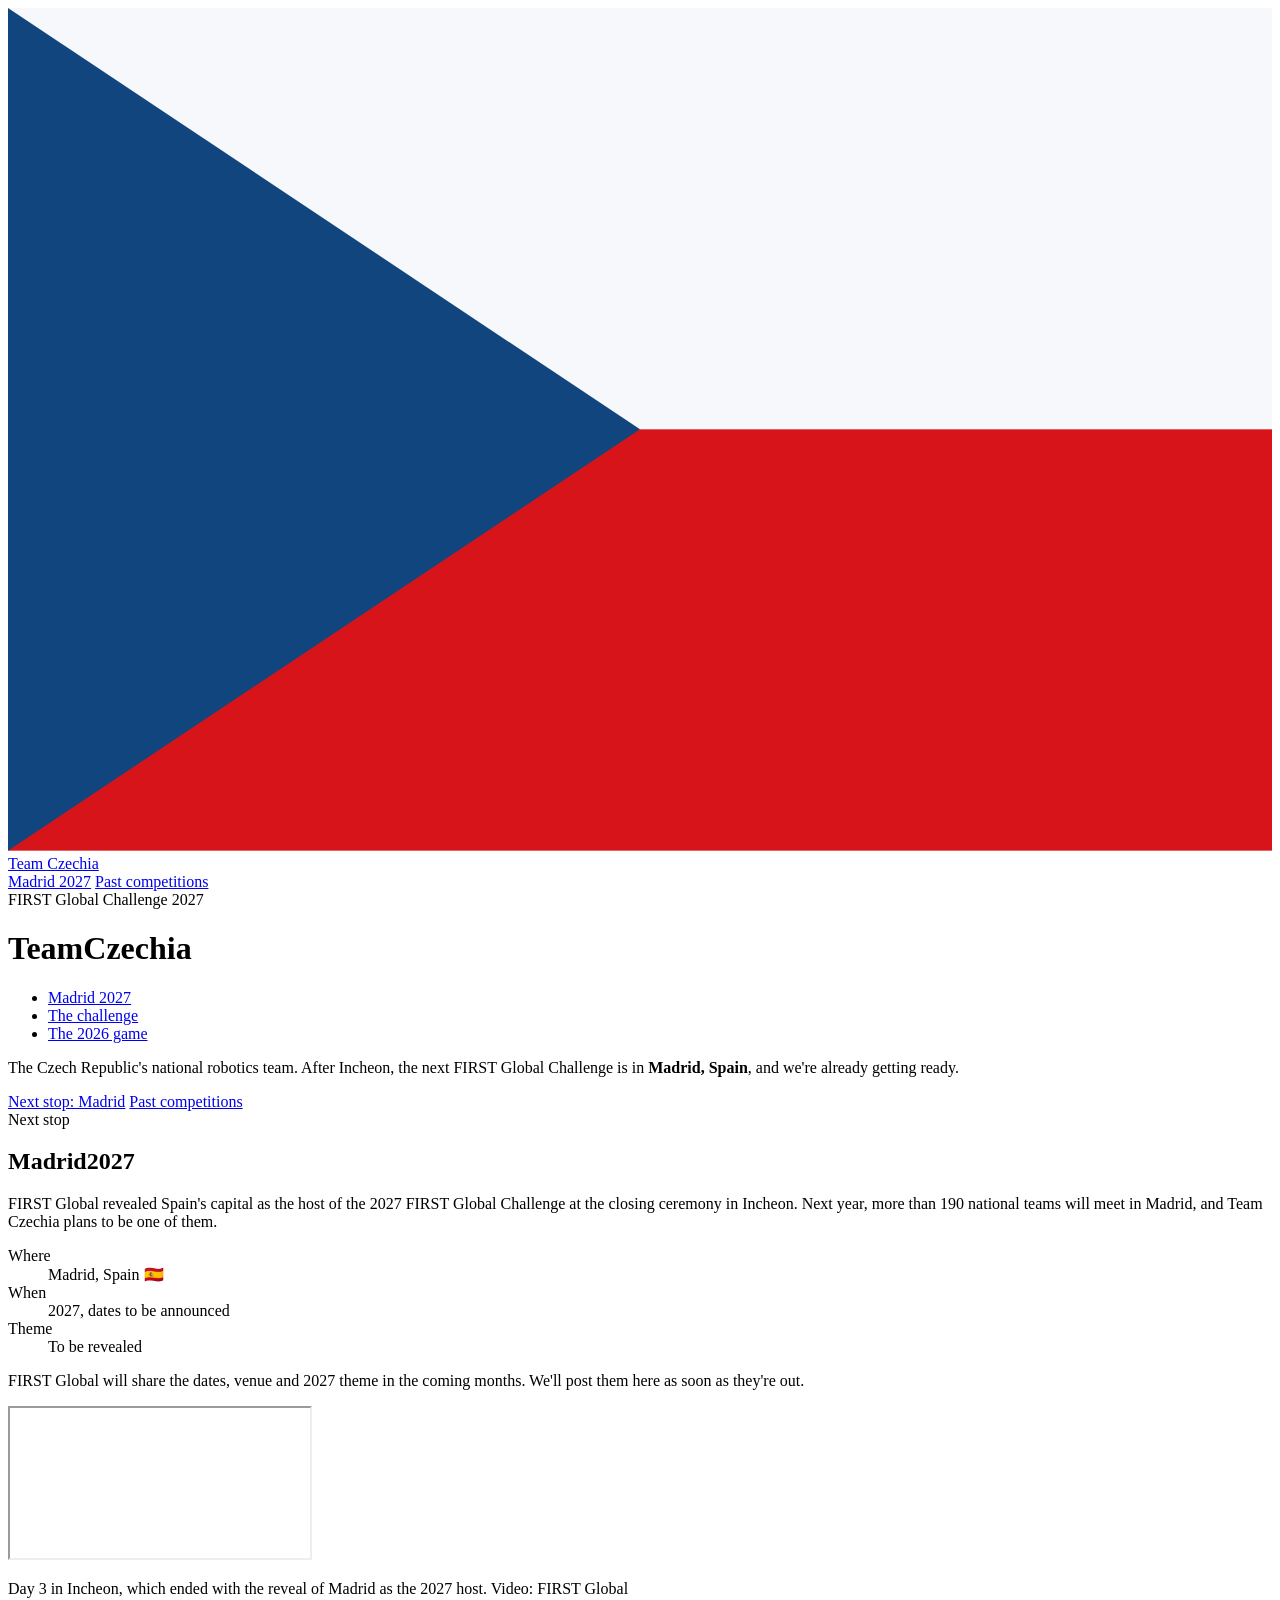
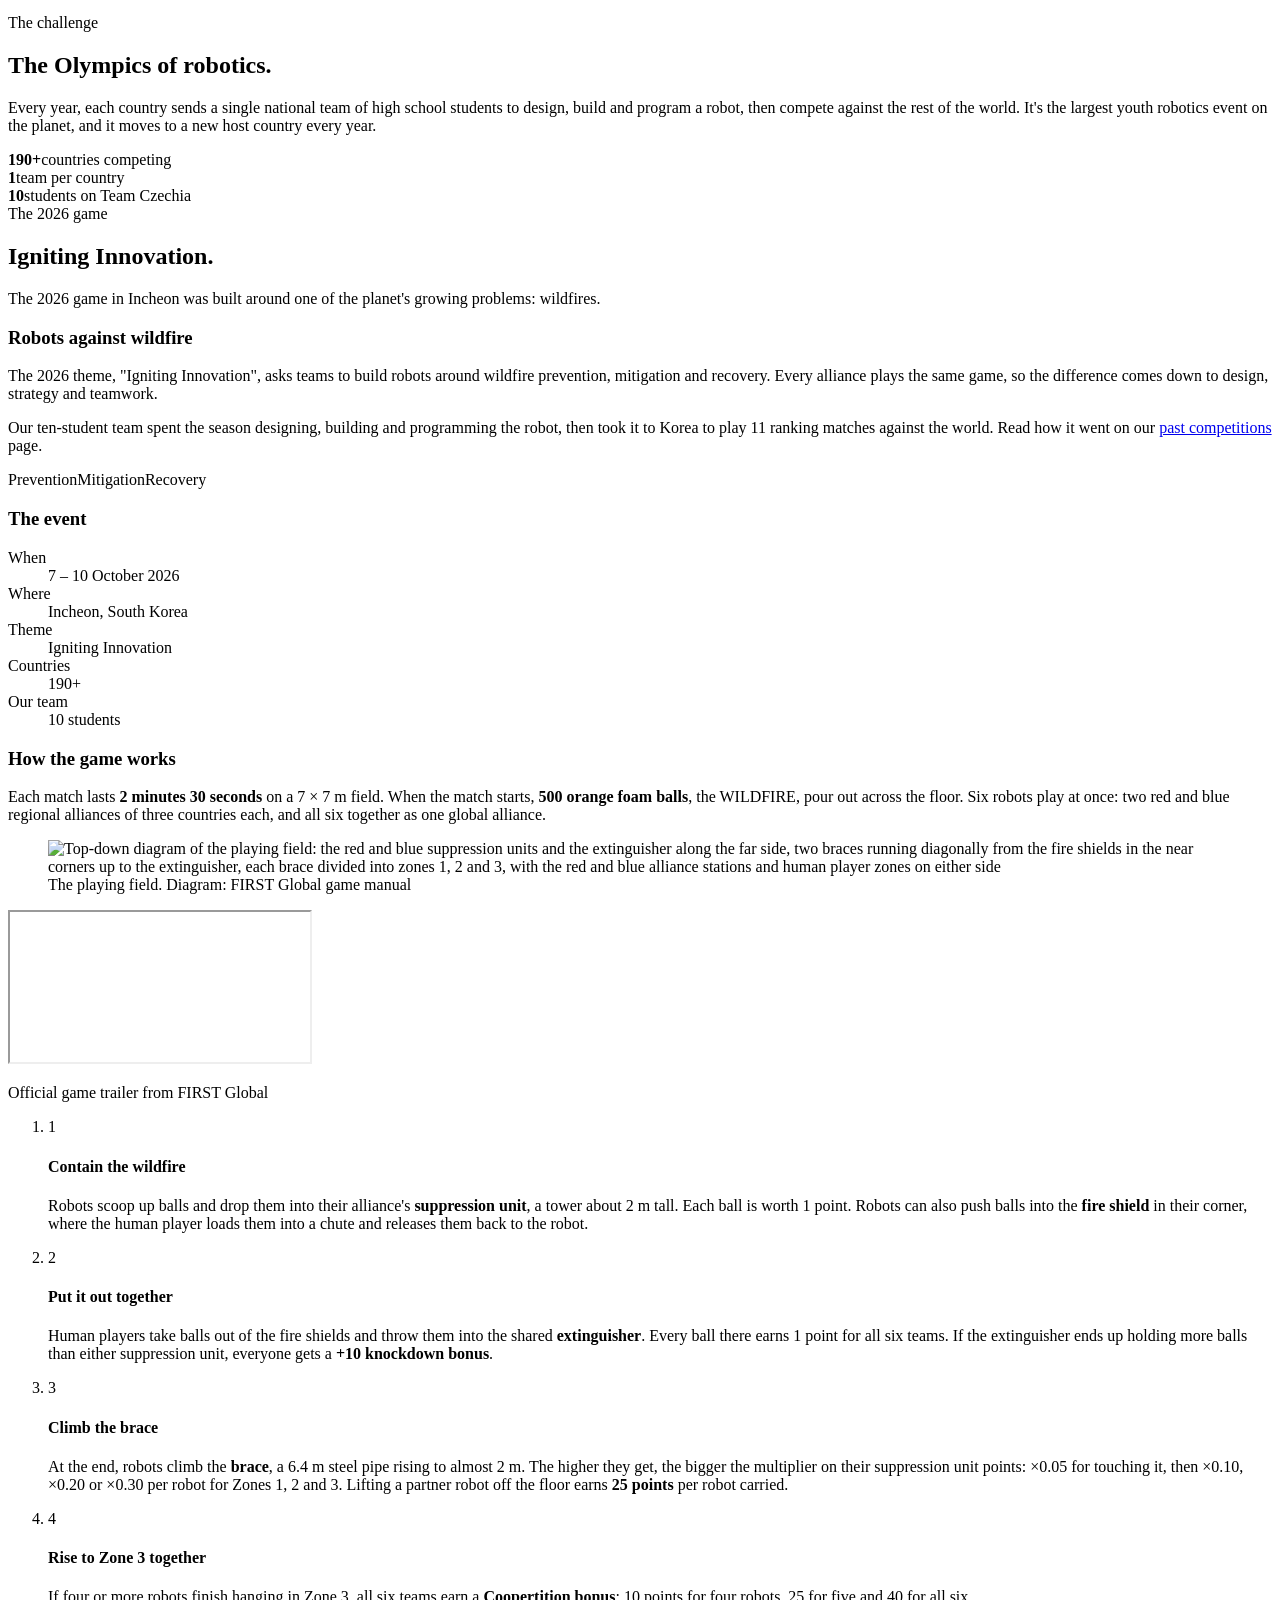
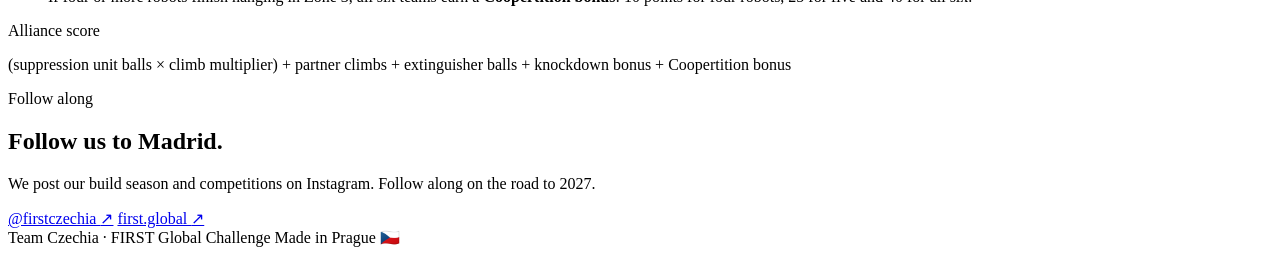
==== commit 3a931026: "Remove team section and announcement date from the main page Co-Authored-By: Claude Opus 5.5 <norepl" ====
--- a/public/index.html
+++ b/public/index.html
@@ -36,7 +36,6 @@
           <li><a href="#madrid">Madrid 2027</a></li>
           <li><a href="#challenge">The challenge</a></li>
           <li><a href="#season">The 2026 game</a></li>
-          <li><a href="#team">The team</a></li>
         </ul>
       </div>
       <p class="lead">The Czech Republic's national robotics team. After Incheon, the next FIRST Global Challenge is in <strong>Madrid, Spain</strong>, and we're already getting ready.</p>
@@ -61,7 +60,6 @@
               <div><dt>Where</dt><dd>Madrid, Spain 🇪🇸</dd></div>
               <div><dt>When</dt><dd>2027, dates to be announced</dd></div>
               <div><dt>Theme</dt><dd>To be revealed</dd></div>
-              <div><dt>Announced</dt><dd>10 October 2026, Incheon</dd></div>
             </dl>
             <p class="small-note">FIRST Global will share the dates, venue and 2027 theme in the coming months. We'll post them here as soon as they're out.</p>
           </div>
@@ -163,68 +161,6 @@
       </div>
     </section>
 
-    <section id="team">
-      <div class="wrap">
-        <div class="section-head">
-          <span class="eyebrow">The team</span>
-          <h2>Ten students. One robot.</h2>
-          <p>Meet the 2026 team that designed, built, programmed and drove our robot in Incheon.</p>
-        </div>
-        <div class="team">
-          <article class="member captain">
-            <div class="avatar" aria-hidden="true">An</div>
-            <h3>Aneta</h3>
-            <span class="role">Captain · Design</span>
-          </article>
-          <article class="member captain">
-            <div class="avatar" aria-hidden="true">Mi</div>
-            <h3>Minjoon</h3>
-            <span class="role">Co-captain · Design</span>
-          </article>
-          <article class="member">
-            <div class="avatar" aria-hidden="true">Le</div>
-            <h3>Leah</h3>
-            <span class="role">Outreach · Media · Coordinator</span>
-          </article>
-          <article class="member">
-            <div class="avatar" aria-hidden="true">Ma</div>
-            <h3>Max</h3>
-            <span class="role">Engineer</span>
-          </article>
-          <article class="member">
-            <div class="avatar" aria-hidden="true">Ai</div>
-            <h3>Aiden</h3>
-            <span class="role">Driver</span>
-          </article>
-          <article class="member">
-            <div class="avatar" aria-hidden="true">Am</div>
-            <h3>Amos</h3>
-            <span class="role">Programmer</span>
-          </article>
-          <article class="member">
-            <div class="avatar" aria-hidden="true">Ta</div>
-            <h3>Tate</h3>
-            <span class="role">Builder</span>
-          </article>
-          <article class="member">
-            <div class="avatar" aria-hidden="true">Ja</div>
-            <h3>James</h3>
-            <span class="role">Builder</span>
-          </article>
-          <article class="member">
-            <div class="avatar" aria-hidden="true">Yo</div>
-            <h3>Yoav</h3>
-            <span class="role">Builder</span>
-          </article>
-          <article class="member">
-            <div class="avatar" aria-hidden="true">Sa</div>
-            <h3>Sami</h3>
-            <span class="role">Builder</span>
-          </article>
-        </div>
-      </div>
-    </section>
-
     <section class="follow">
       <div class="wrap">
         <div class="section-head">
